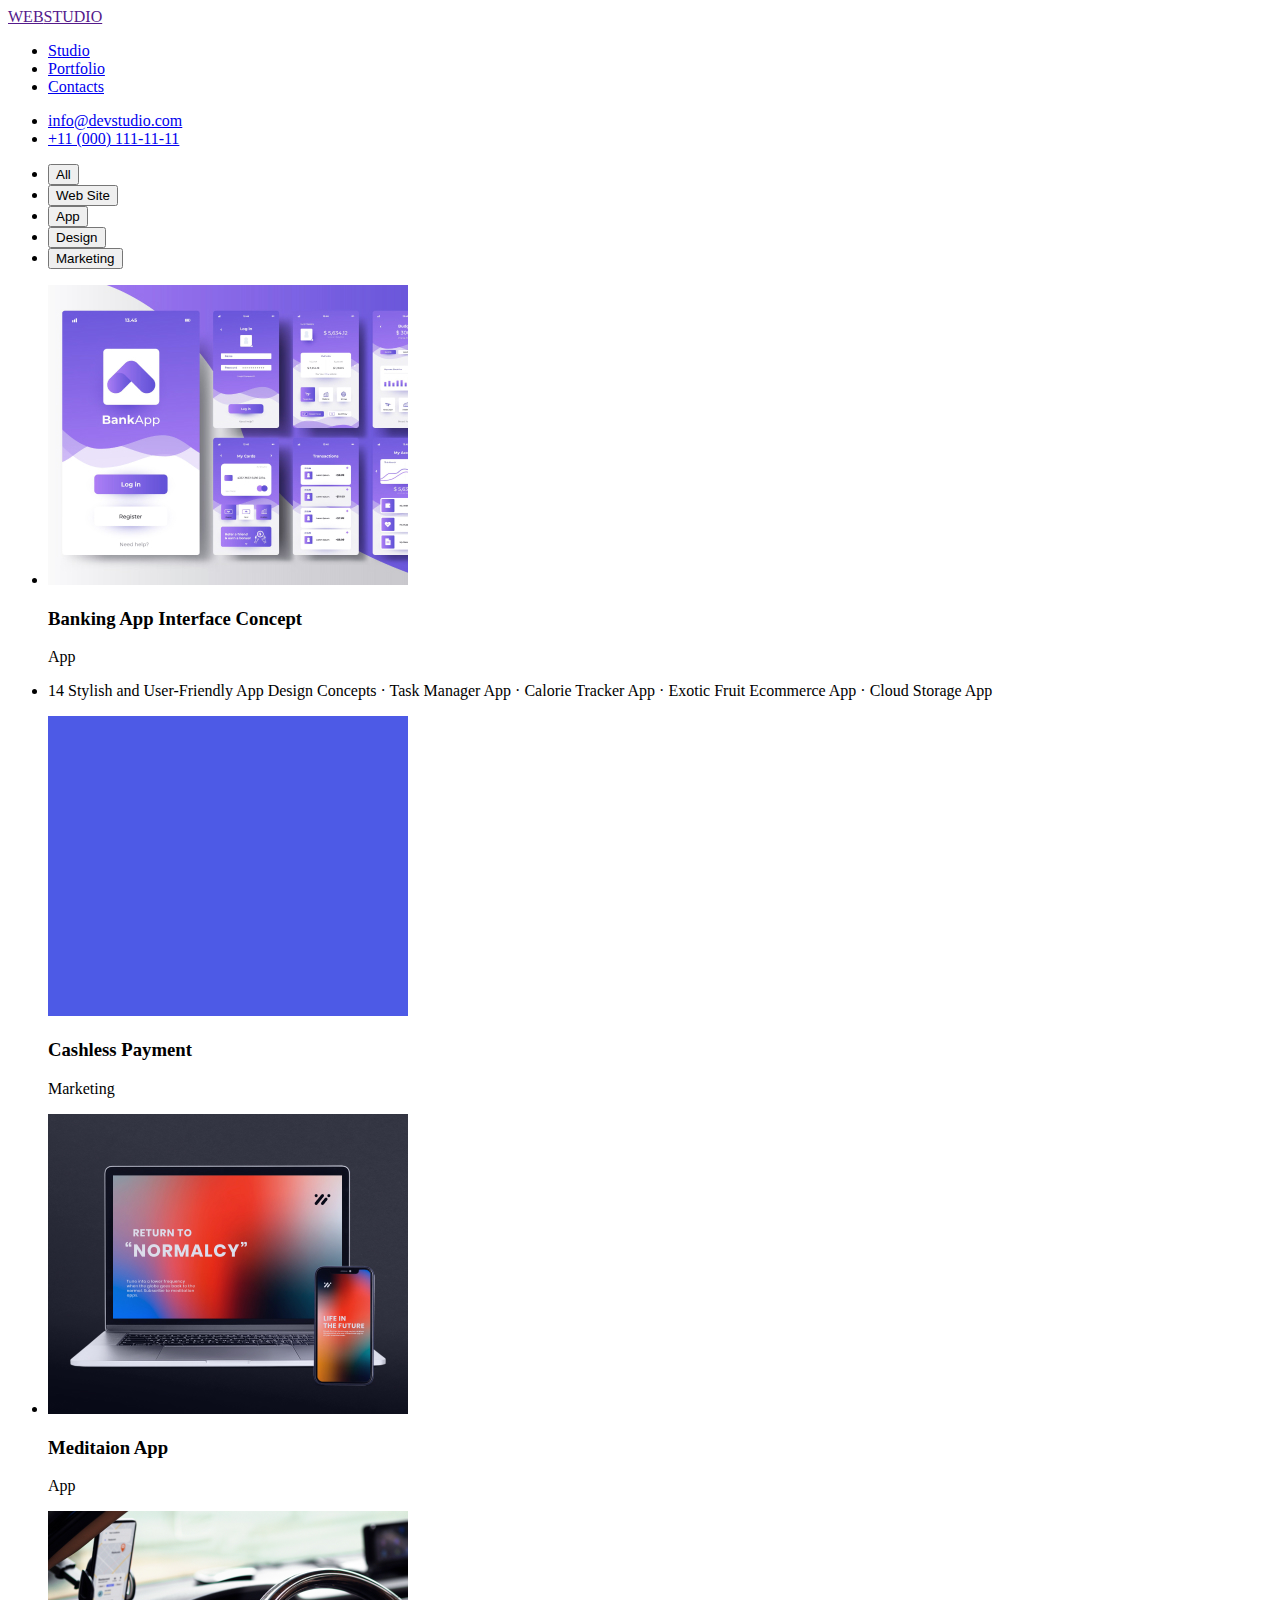
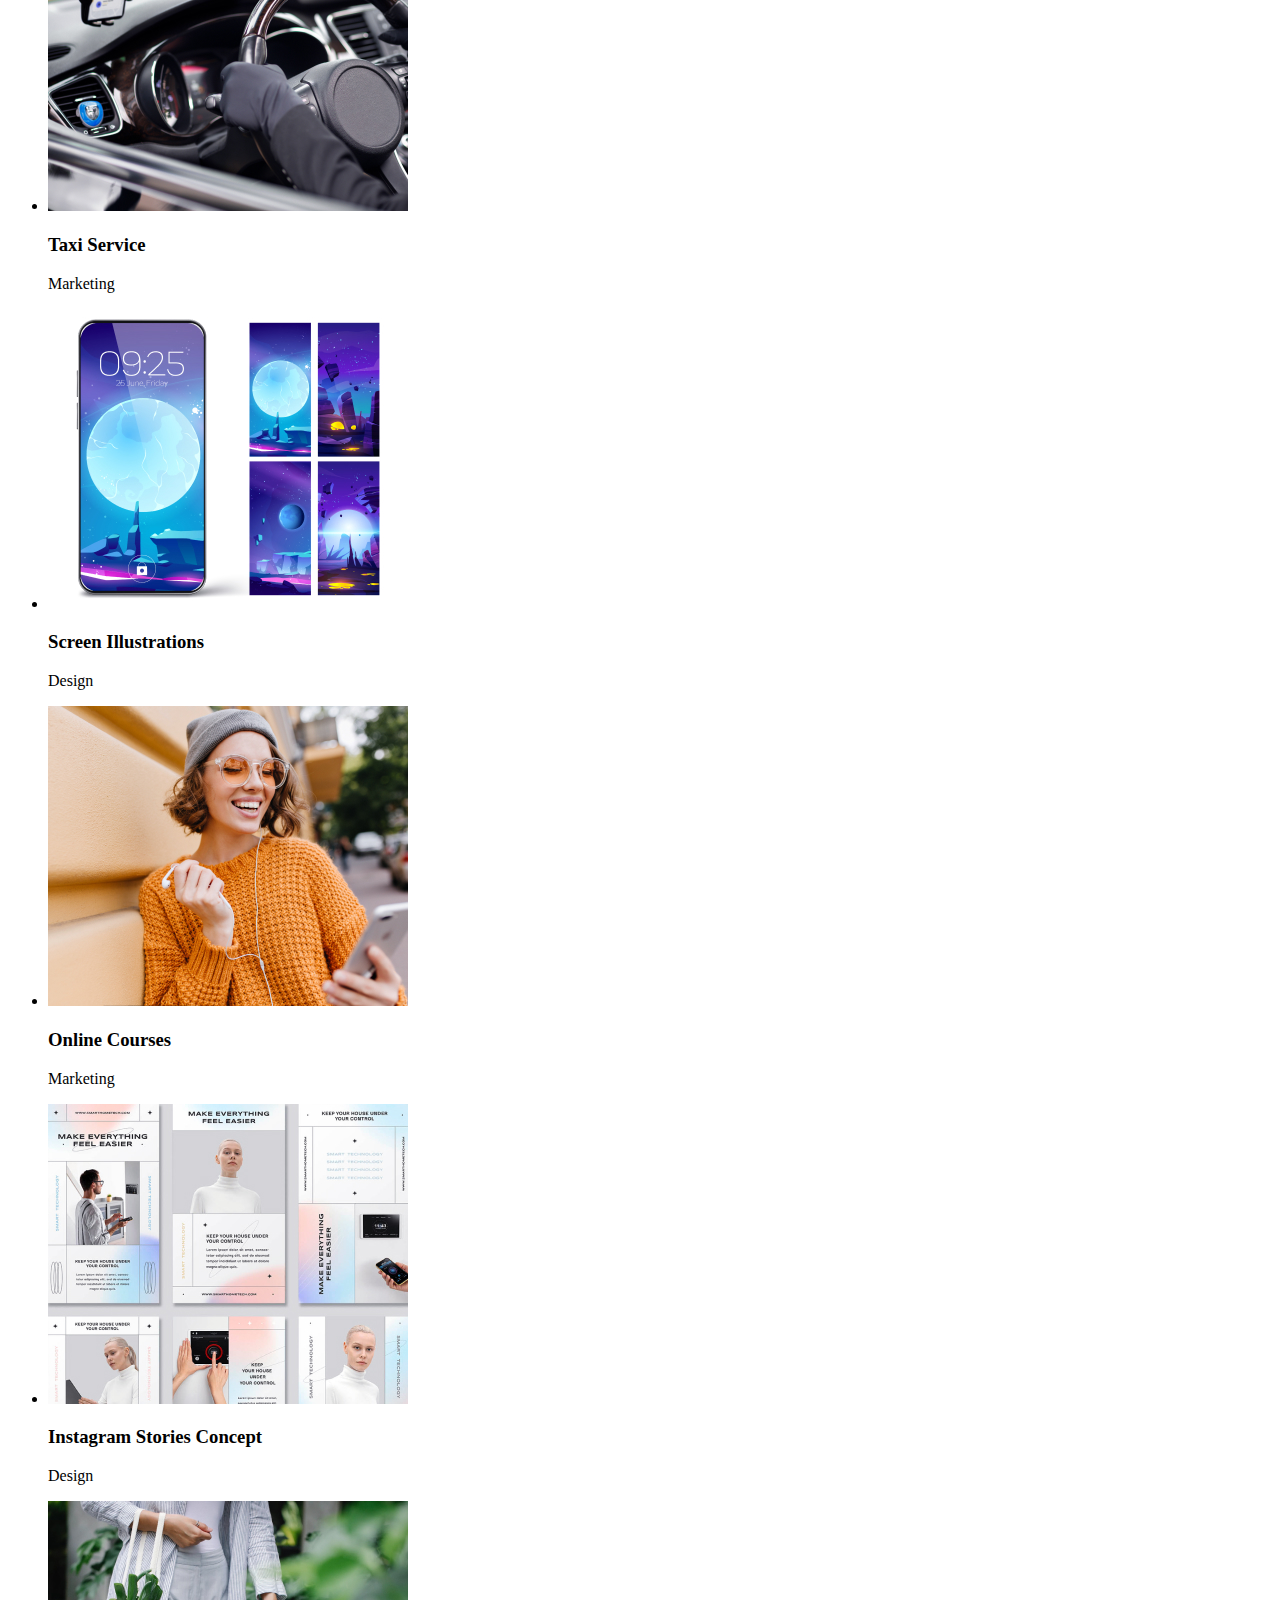
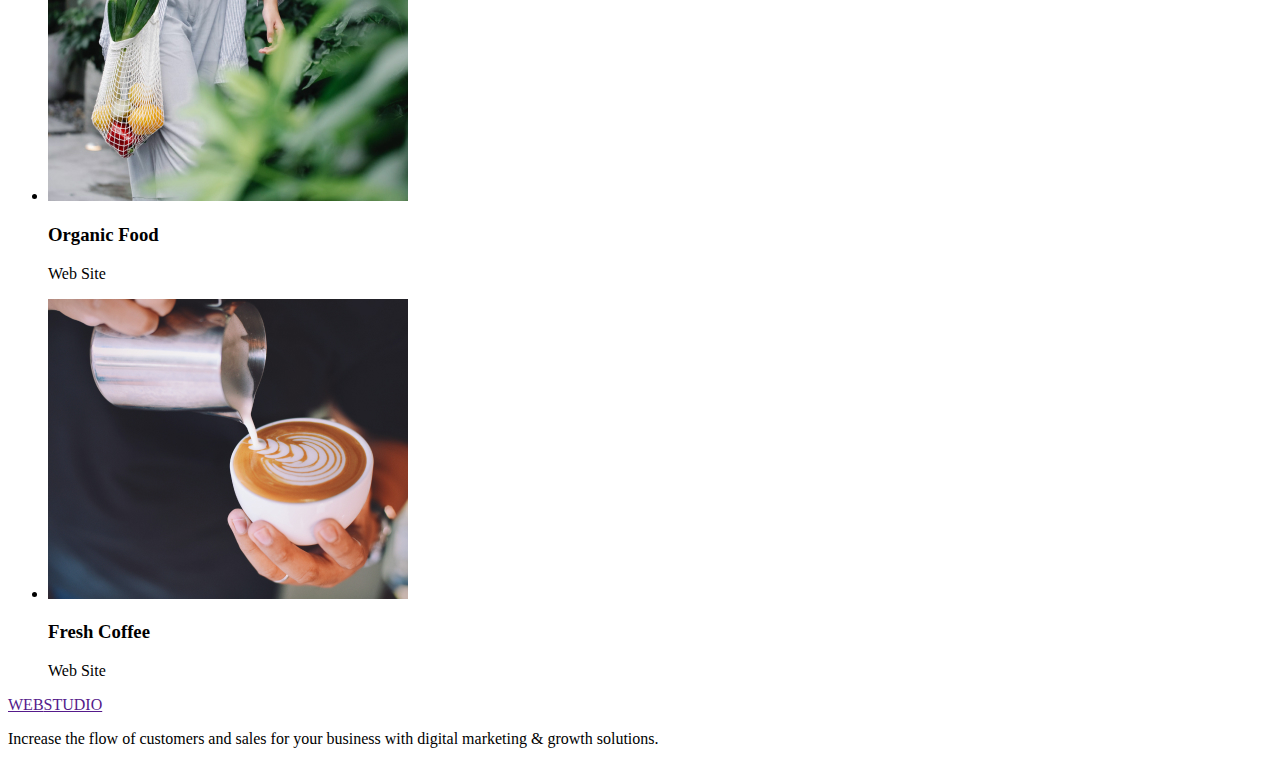
==== portfolio.html @ 37026c21 "update" ====
<!DOCTYPE html>
<html lang="en">
  <head>
    <meta charset="UTF-8" >
    <meta http-equiv="X-UA-Compatible" content="IE=edge" >
    <meta name="viewport" content="width=device-width, initial-scale=1.0" >
    <title>Document</title>
  </head>
  <body>
    <!-- хедер такий як у індекс -->
    <header>
      <nav>
        <a href="">WEB<span>STUDIO</span></a>
        <ul>
          <li><a href="https://vitshev4uk.github.io/goit-markup-hw-01/">Studio</a></li>
          <li><a href="Portfolio">Portfolio</a></li>
          <li><a href="Contacts">Contacts</a></li>
        </ul>
      </nav>
      <ul>
        <li><a href="mailto:info@devstudio.com">info@devstudio.com</a></li>
        <li><a href="tel:+110001111111">+11 (000) 111-11-11</a></li>
      </ul>
    </header>

    <main>

      <!-- перелік чогось -->
      <ul>
        <li>
          <button type="button">All</button>
        </li>
        <li>
          <button type="button">Web Site</button>
        </li>
        <li>
          <button type="button">App</button>
        </li>
        <li>
          <button type="button">Design</button>
        </li>
        <li>
          <button type="button">Marketing</button>
        </li>
      </ul>

      <ul>
        <li>
          <img src="./images/img11.jpg" alt="Bank App screens" >
          <h3>Banking App Interface Concept</h3>
          <p>App</p>
        </li>
        <li>
            <p>
                14 Stylish and User-Friendly App Design Concepts · Task Manager App ·
                Calorie Tracker App · Exotic Fruit Ecommerce App · Cloud Storage App
              </p>
          <img src="./images/img22.jpg" alt="blue ground" >
          <h3>Cashless Payment</h3>
          <p>Marketing</p>
        </li>
        <li>
          <img src="./images/img33.jpg" alt="App for PC and Handy" >
          <h3>Meditaion App</h3>
          <p>App</p>
        </li>
        <li>
          <img src="./images/img44.jpg" alt="Car salon" width="360" >
          <h3>Taxi Service</h3>
          <p>Marketing</p>
        </li>
        <li>
          <img src="./images/img55.jpg" alt="Screenlocks" width="360" >
          <h3>Screen Illustrations</h3>
          <p>Design</p>
        </li>
        <li>
          <img src="./images/img66.jpg" alt="Girl listen music" width="360" >
          <h3>Online Courses</h3>
          <p>Marketing</p>
        </li>
        <li>
          <img
            src="./images/img77.jpg"
            alt="Design screens in App"
            width="360"
          >
          <h3>Instagram Stories Concept</h3>
          <p>Design</p>
        </li>
        <li>
          <img src="./images/img88.jpg" alt="Vegetables in a bag" width="360" >
          <h3>Organic Food</h3>
          <p>Web Site</p>
        </li>
        <li>
          <img src="./images/img99.jpg" alt="Making coffee" width="360" >
          <h3>Fresh Coffee</h3>
          <p>Web Site</p>
        </li>
      </ul>
    </main>
    <!-- футер такий як у індекс -->
    <footer>
      <a href="">WEB<span>STUDIO</span></a>
      <p>
        Increase the flow of customers and sales for your business with digital
        marketing & growth solutions.
      </p>
    </footer>
  </body>
</html>
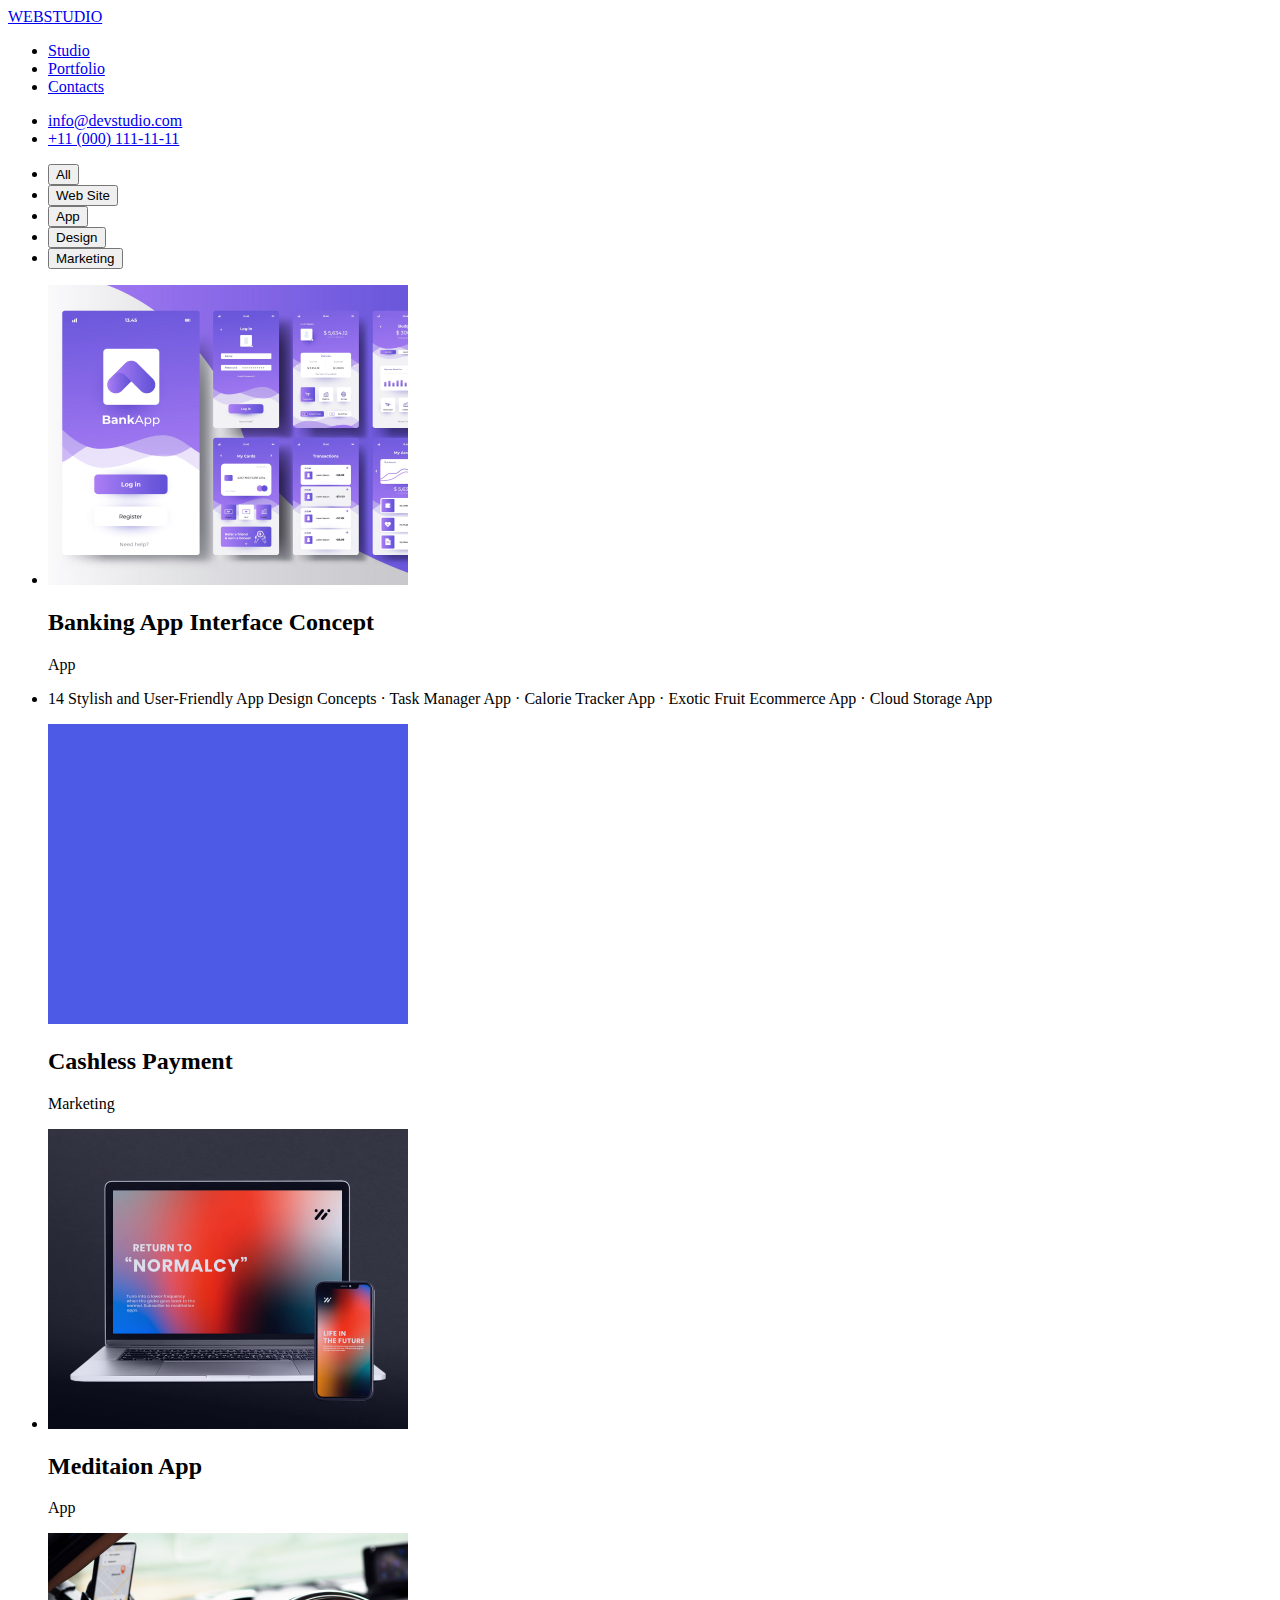
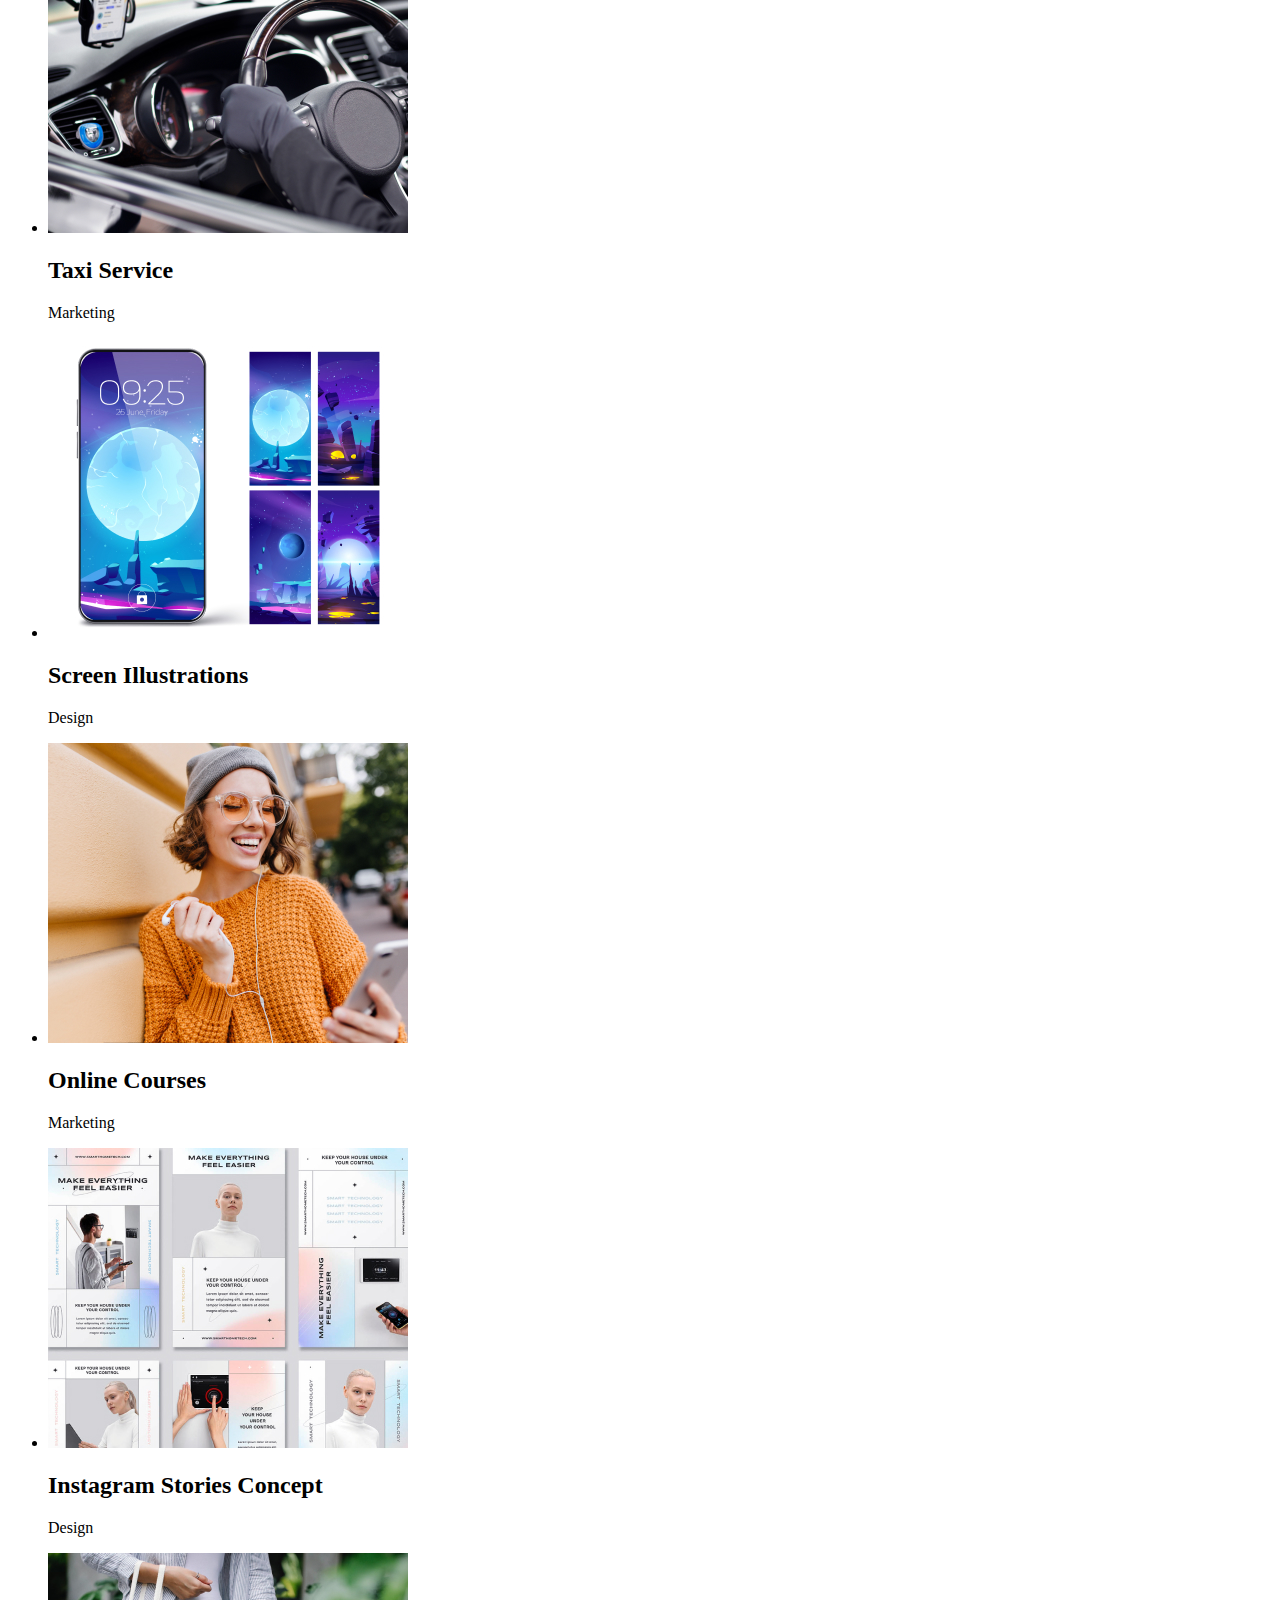
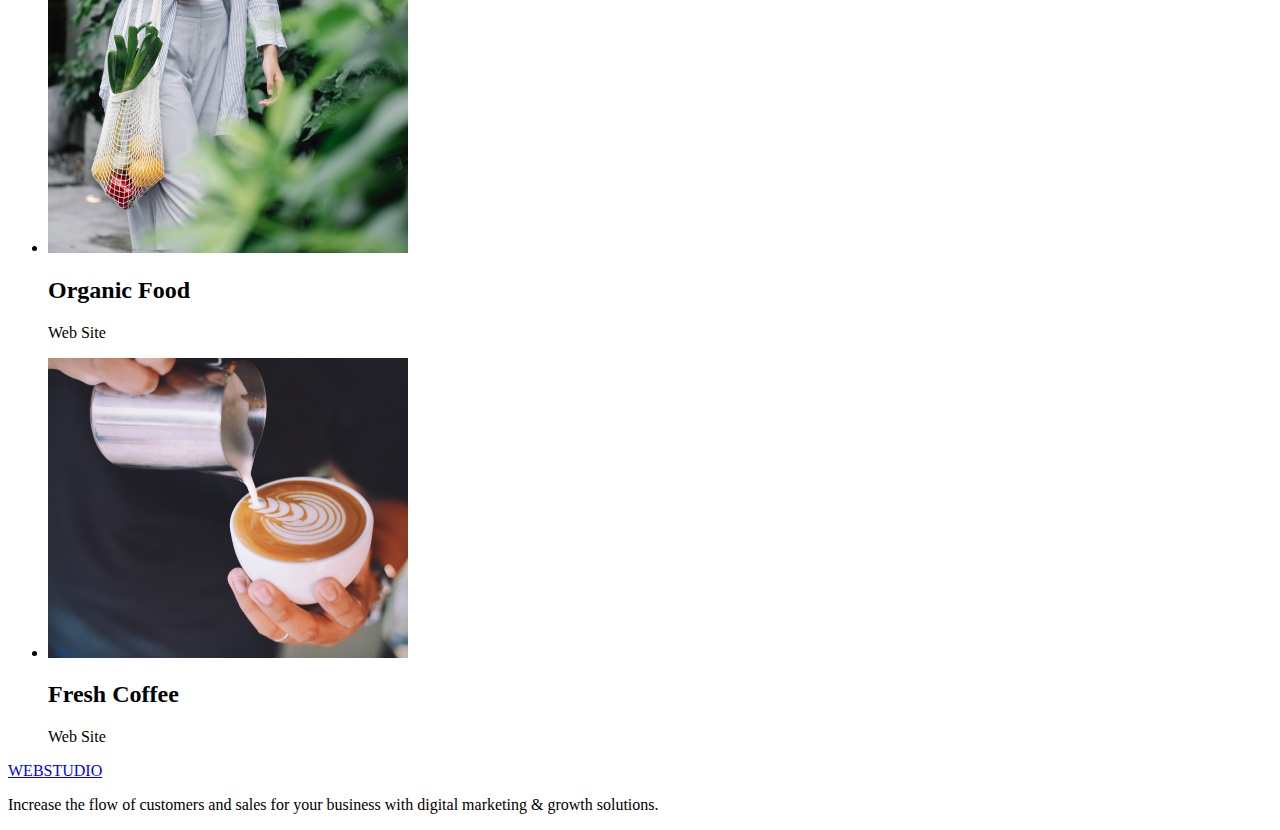
==== commit 0f53c139: "summary" ====
--- a/portfolio.html
+++ b/portfolio.html
@@ -4,16 +4,16 @@
     <meta charset="UTF-8" >
     <meta http-equiv="X-UA-Compatible" content="IE=edge" >
     <meta name="viewport" content="width=device-width, initial-scale=1.0" >
-    <title>Document</title>
+    <title>Portfolio</title>
   </head>
   <body>
     <!-- хедер такий як у індекс -->
     <header>
       <nav>
-        <a href="">WEB<span>STUDIO</span></a>
+        <a href="./index.html">WEB<span>STUDIO</span></a>
         <ul>
-          <li><a href="https://vitshev4uk.github.io/goit-markup-hw-01/">Studio</a></li>
-          <li><a href="Portfolio">Portfolio</a></li>
+          <li><a href="./index.html">Studio</a></li>
+          <li><a href="./portfolio.html">Portfolio</a></li>
           <li><a href="Contacts">Contacts</a></li>
         </ul>
       </nav>
@@ -24,7 +24,7 @@
     </header>
 
     <main>
-
+      
       <!-- перелік чогось -->
       <ul>
         <li>
@@ -47,7 +47,7 @@
       <ul>
         <li>
           <img src="./images/img11.jpg" alt="Bank App screens" >
-          <h3>Banking App Interface Concept</h3>
+          <h2>Banking App Interface Concept</h2>
           <p>App</p>
         </li>
         <li>
@@ -56,27 +56,27 @@
                 Calorie Tracker App · Exotic Fruit Ecommerce App · Cloud Storage App
               </p>
           <img src="./images/img22.jpg" alt="blue ground" >
-          <h3>Cashless Payment</h3>
+          <h2>Cashless Payment</h2>
           <p>Marketing</p>
         </li>
         <li>
           <img src="./images/img33.jpg" alt="App for PC and Handy" >
-          <h3>Meditaion App</h3>
+          <h2>Meditaion App</h2>
           <p>App</p>
         </li>
         <li>
           <img src="./images/img44.jpg" alt="Car salon" width="360" >
-          <h3>Taxi Service</h3>
+          <h2>Taxi Service</h2>
           <p>Marketing</p>
         </li>
         <li>
           <img src="./images/img55.jpg" alt="Screenlocks" width="360" >
-          <h3>Screen Illustrations</h3>
+          <h2>Screen Illustrations</h2>
           <p>Design</p>
         </li>
         <li>
           <img src="./images/img66.jpg" alt="Girl listen music" width="360" >
-          <h3>Online Courses</h3>
+          <h2>Online Courses</h2>
           <p>Marketing</p>
         </li>
         <li>
@@ -85,24 +85,24 @@
             alt="Design screens in App"
             width="360"
           >
-          <h3>Instagram Stories Concept</h3>
+          <h2>Instagram Stories Concept</h2>
           <p>Design</p>
         </li>
         <li>
           <img src="./images/img88.jpg" alt="Vegetables in a bag" width="360" >
-          <h3>Organic Food</h3>
+          <h2>Organic Food</h2>
           <p>Web Site</p>
         </li>
         <li>
           <img src="./images/img99.jpg" alt="Making coffee" width="360" >
-          <h3>Fresh Coffee</h3>
+          <h2>Fresh Coffee</h2>
           <p>Web Site</p>
         </li>
       </ul>
     </main>
     <!-- футер такий як у індекс -->
     <footer>
-      <a href="">WEB<span>STUDIO</span></a>
+      <a href="./index.html">WEB<span>STUDIO</span></a>
       <p>
         Increase the flow of customers and sales for your business with digital
         marketing & growth solutions.
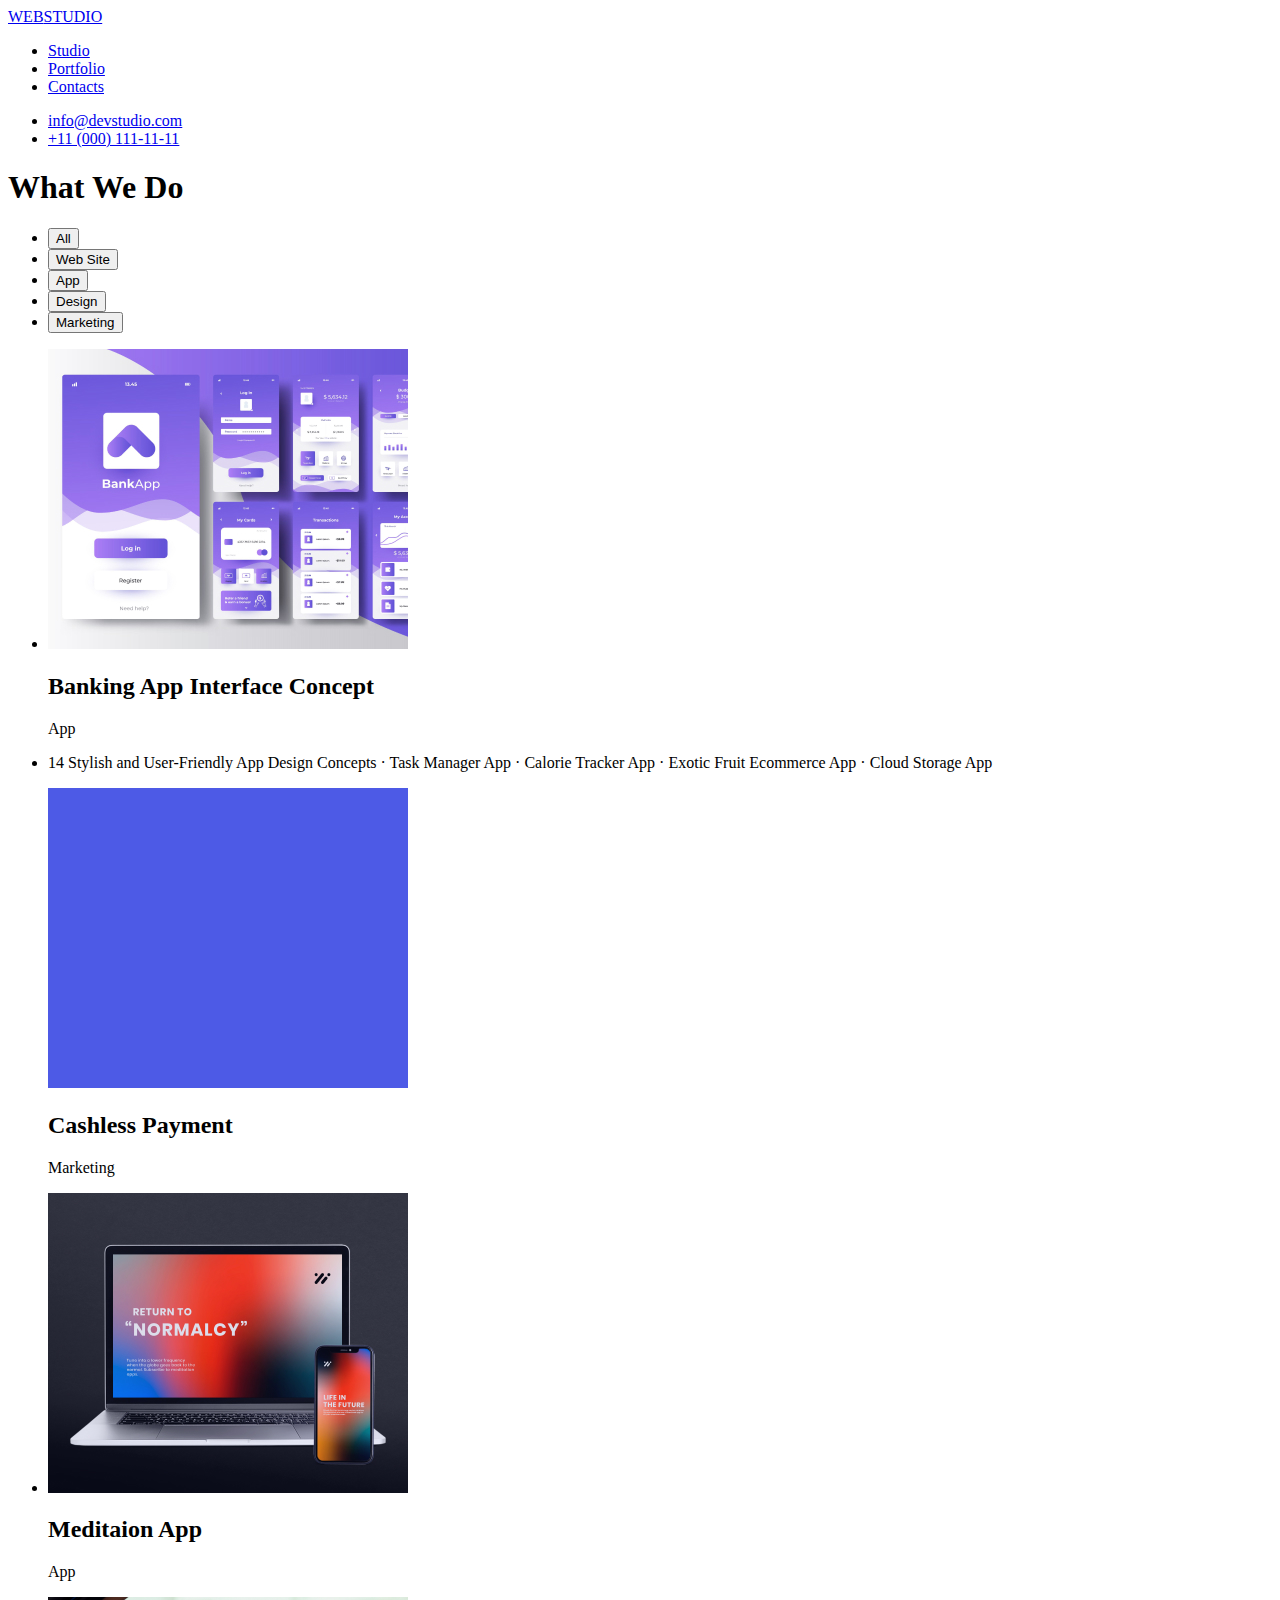
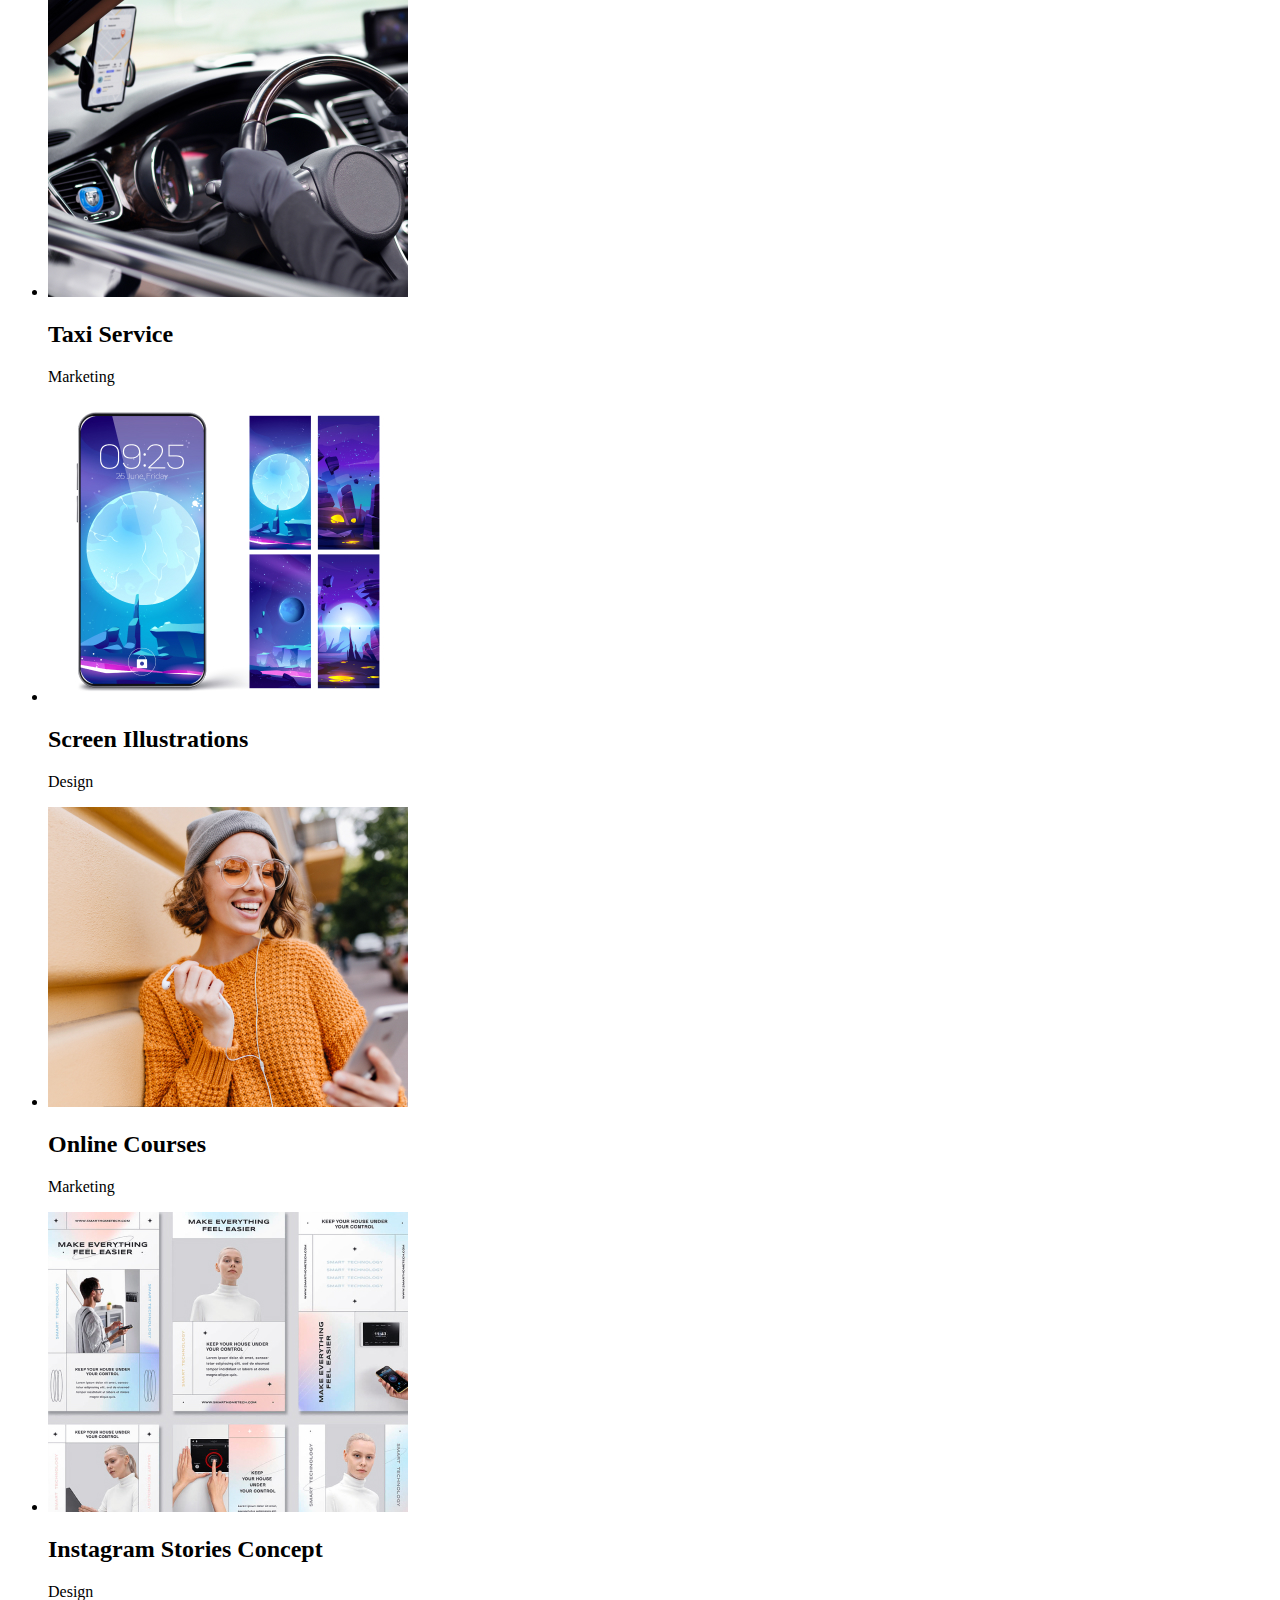
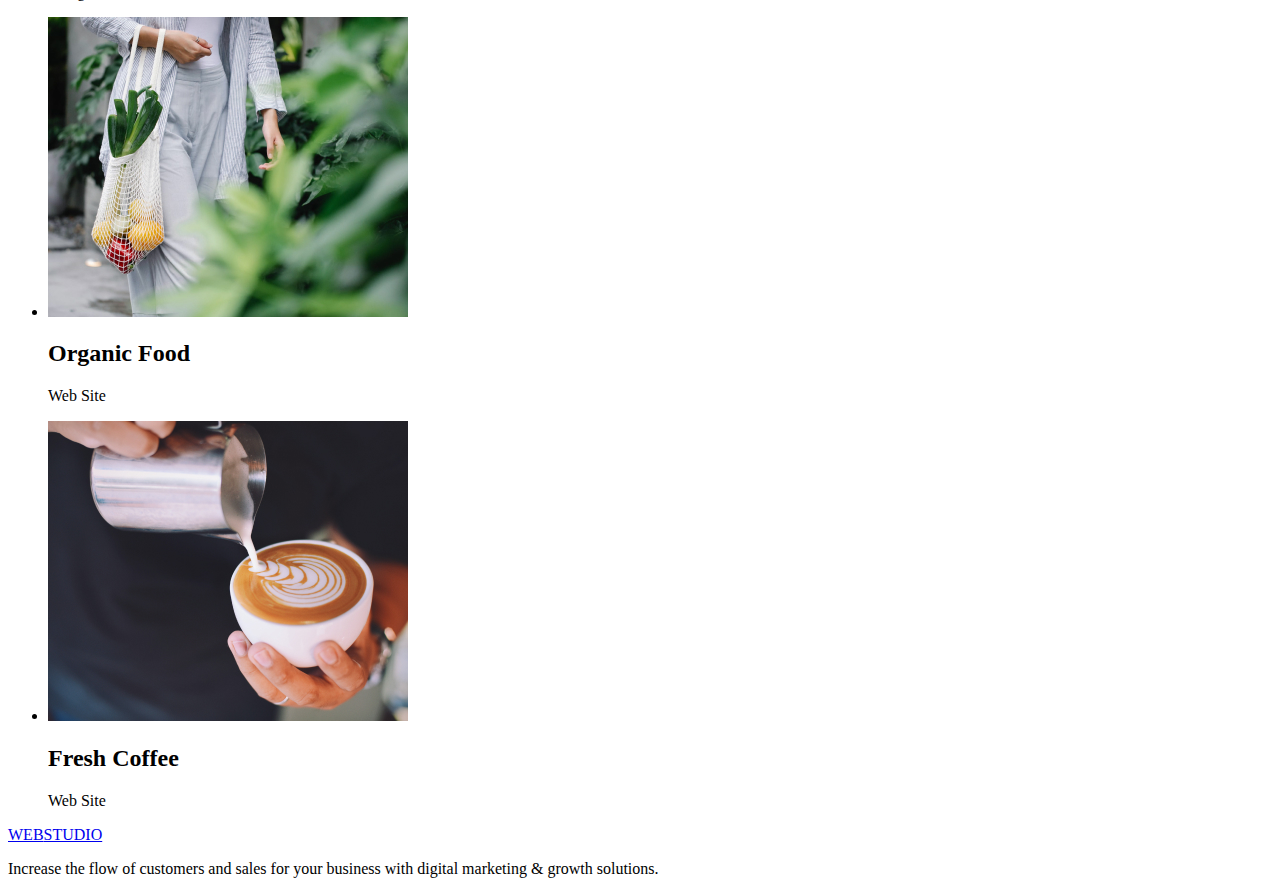
==== commit 7cfa886e: "summary" ====
--- a/portfolio.html
+++ b/portfolio.html
@@ -5,6 +5,8 @@
     <meta http-equiv="X-UA-Compatible" content="IE=edge" >
     <meta name="viewport" content="width=device-width, initial-scale=1.0" >
     <title>Portfolio</title>
+    <link href="https://fonts.googleapis.com/css2?family=Raleway:wght@700&family=Roboto:wght@400;500;700;900&display=swap" rel="stylesheet">
+    <link rel="stylesheet" href="css/styles.css">
   </head>
   <body>
     <!-- хедер такий як у індекс -->
@@ -24,8 +26,10 @@
     </header>
 
     <main>
-      
-      <!-- перелік чогось -->
+      <section>
+        <!-- зіголовок який потім приховається -->
+        <h1>What We Do</h1>
+              <!--фільтр робіт-->
       <ul>
         <li>
           <button type="button">All</button>
@@ -99,6 +103,10 @@
           <p>Web Site</p>
         </li>
       </ul>
+
+      </section>
+      
+
     </main>
     <!-- футер такий як у індекс -->
     <footer>
--- a/css/styles.css
+++ b/css/styles.css
@@ -0,0 +1,3 @@
+.body {
+    font-family: Roboto color="#434455";
+}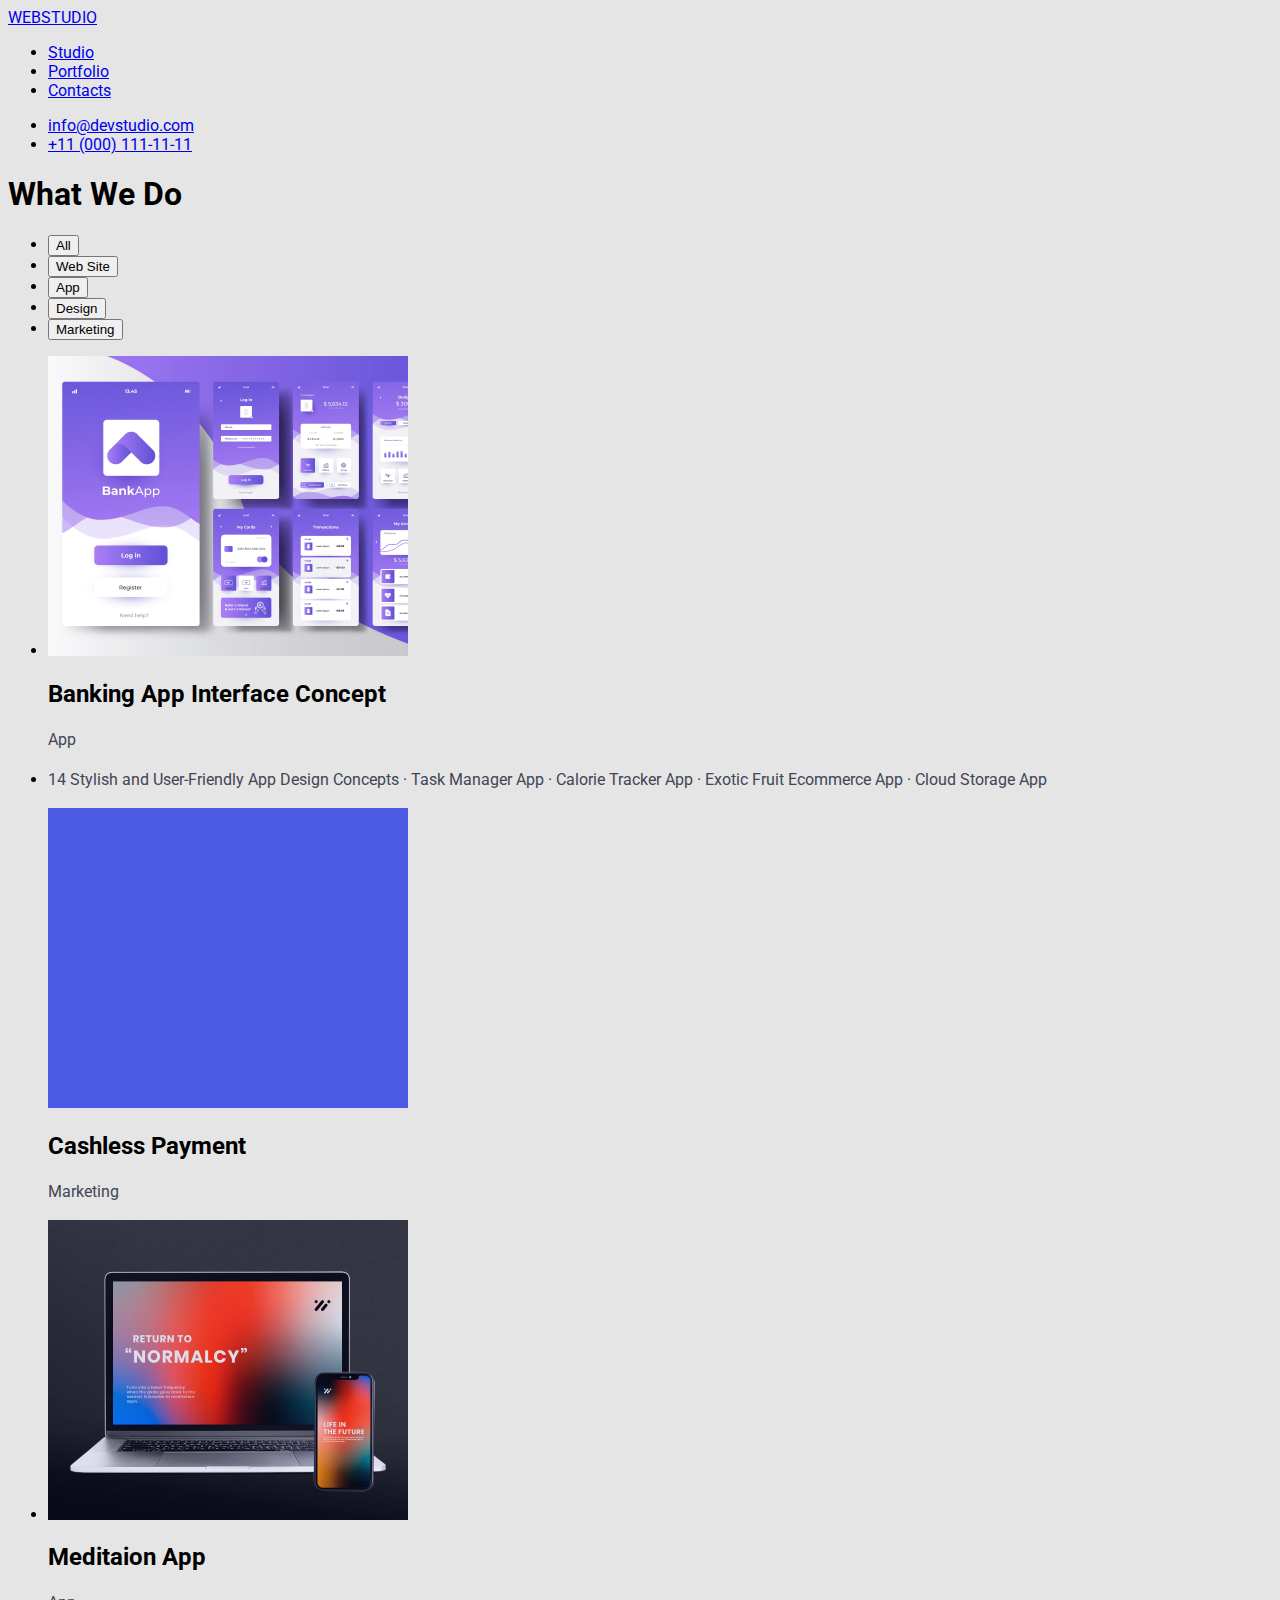
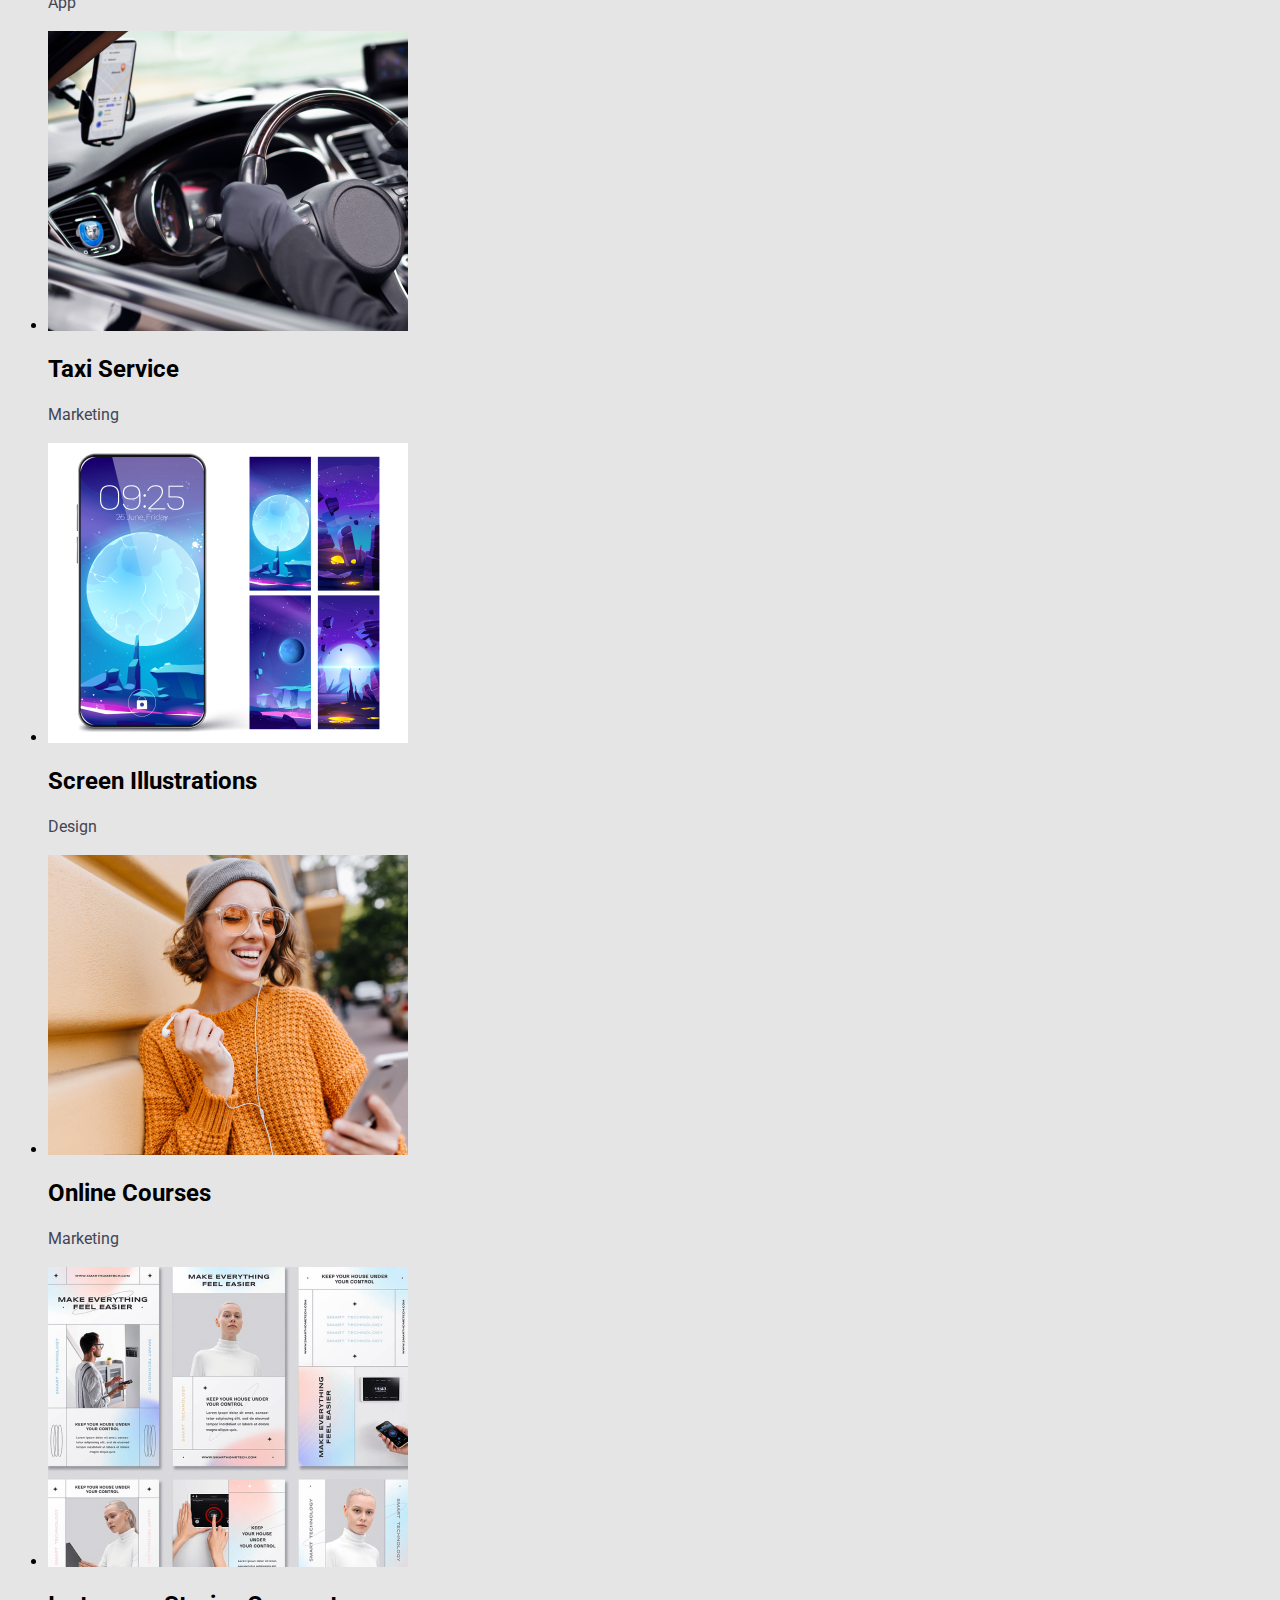
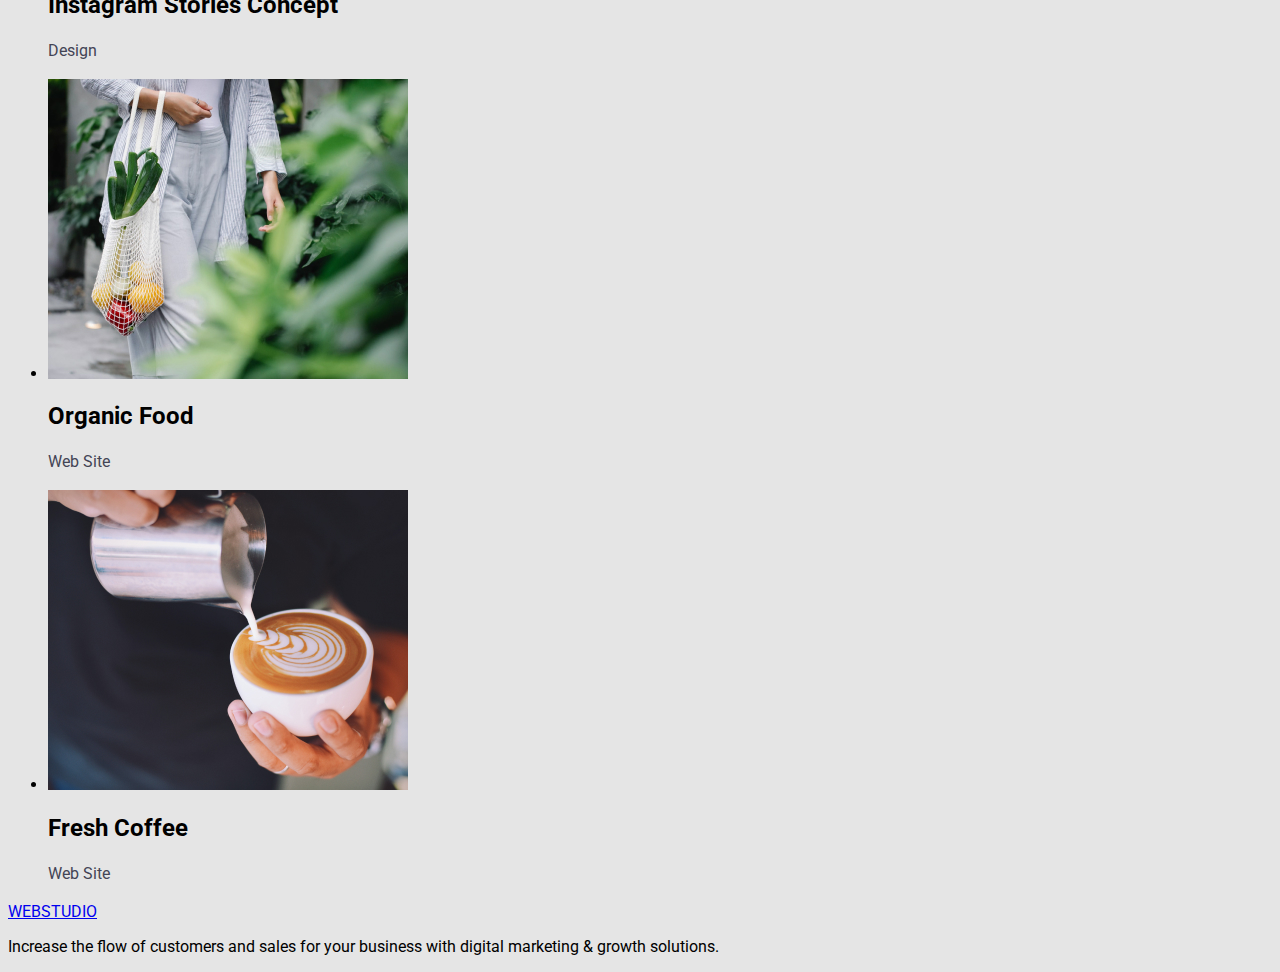
==== commit 8666679b: "summary" ====
--- a/portfolio.html
+++ b/portfolio.html
@@ -8,29 +8,29 @@
     <link href="https://fonts.googleapis.com/css2?family=Raleway:wght@700&family=Roboto:wght@400;500;700;900&display=swap" rel="stylesheet">
     <link rel="stylesheet" href="css/styles.css">
   </head>
-  <body>
+  <body class="body">
     <!-- хедер такий як у індекс -->
-    <header>
+    <header class="header">
       <nav>
         <a href="./index.html">WEB<span>STUDIO</span></a>
-        <ul>
+        <ul class="list-nav">
           <li><a href="./index.html">Studio</a></li>
           <li><a href="./portfolio.html">Portfolio</a></li>
           <li><a href="Contacts">Contacts</a></li>
         </ul>
       </nav>
-      <ul>
+      <ul class="list-contacts">
         <li><a href="mailto:info@devstudio.com">info@devstudio.com</a></li>
         <li><a href="tel:+110001111111">+11 (000) 111-11-11</a></li>
       </ul>
     </header>
 
-    <main>
-      <section>
+    <main class="main">
+      <section class="portfolio">
         <!-- зіголовок який потім приховається -->
-        <h1>What We Do</h1>
+        <h1 class="hided">What We Do</h1>
               <!--фільтр робіт-->
-      <ul>
+      <ul class="filter-button">
         <li>
           <button type="button">All</button>
         </li>
@@ -48,40 +48,40 @@
         </li>
       </ul>
 
-      <ul>
+      <ul class="list-works">
         <li>
           <img src="./images/img11.jpg" alt="Bank App screens" >
           <h2>Banking App Interface Concept</h2>
-          <p>App</p>
+          <p class="text">App</p>
         </li>
         <li>
-            <p>
+            <p class="text">
                 14 Stylish and User-Friendly App Design Concepts · Task Manager App ·
                 Calorie Tracker App · Exotic Fruit Ecommerce App · Cloud Storage App
               </p>
-          <img src="./images/img22.jpg" alt="blue ground" >
+          <img src="./images/img22.jpg" alt="blue ground" width="360" >
           <h2>Cashless Payment</h2>
-          <p>Marketing</p>
+          <p class="text">Marketing</p>
         </li>
         <li>
-          <img src="./images/img33.jpg" alt="App for PC and Handy" >
+          <img src="./images/img33.jpg" alt="App for PC and Handy" width="360" >
           <h2>Meditaion App</h2>
-          <p>App</p>
+          <p class="text">App</p>
         </li>
         <li>
           <img src="./images/img44.jpg" alt="Car salon" width="360" >
           <h2>Taxi Service</h2>
-          <p>Marketing</p>
+          <p class="text">Marketing</p>
         </li>
         <li>
           <img src="./images/img55.jpg" alt="Screenlocks" width="360" >
           <h2>Screen Illustrations</h2>
-          <p>Design</p>
+          <p class="text">Design</p>
         </li>
         <li>
           <img src="./images/img66.jpg" alt="Girl listen music" width="360" >
           <h2>Online Courses</h2>
-          <p>Marketing</p>
+          <p class="text">Marketing</p>
         </li>
         <li>
           <img
@@ -90,17 +90,17 @@
             width="360"
           >
           <h2>Instagram Stories Concept</h2>
-          <p>Design</p>
+          <p class="text">Design</p>
         </li>
         <li>
           <img src="./images/img88.jpg" alt="Vegetables in a bag" width="360" >
           <h2>Organic Food</h2>
-          <p>Web Site</p>
+          <p class="text">Web Site</p>
         </li>
         <li>
           <img src="./images/img99.jpg" alt="Making coffee" width="360" >
           <h2>Fresh Coffee</h2>
-          <p>Web Site</p>
+          <p class="text">Web Site</p>
         </li>
       </ul>
 
@@ -109,9 +109,9 @@
 
     </main>
     <!-- футер такий як у індекс -->
-    <footer>
-      <a href="./index.html">WEB<span>STUDIO</span></a>
-      <p>
+    <footer class="footer">
+      <a class="logo" href="./index.html">WEB<span>STUDIO</span></a>
+      <p class="footer-text">
         Increase the flow of customers and sales for your business with digital
         marketing & growth solutions.
       </p>
--- a/css/styles.css
+++ b/css/styles.css
@@ -1,3 +1,58 @@
+:root {
+--primary-brand : #4D5AE5;
+--text-col : #434455;
+--dark : #2E2F42;
+
+
+}
+
 .body {
-    font-family: Roboto color="#434455";
-}+    font-family: 'Roboto';
+    background-color: #E5E5E5;
+
+}
+.logo {
+
+}
+
+.hero {
+  background-color: var(--dark);  
+}
+
+.title {
+    color: #FFFFFF;
+font-style: normal;
+font-weight: 600;
+font-size: 56px;
+line-height: 1.1;
+text-align: center;
+}
+.button:hover {
+    
+}
+.secondary-title {
+    color: var(--dark);
+    font-style: normal;
+    font-weight: 600;
+    font-size: 36px;
+    line-height: 1.1;
+    text-align: center;
+    letter-spacing: 0.02em;
+    text-transform: capitalize;
+}
+.list-title {
+font-style: normal;
+font-weight: 600;
+font-size: 20px;
+line-height: 1.2;
+text-align: center;
+color: var(--dark);
+}
+
+.text {
+font-style: normal;
+font-weight: 400;
+font-size: 16px;
+line-height: 1.5;
+color: var(--text-col);
+}
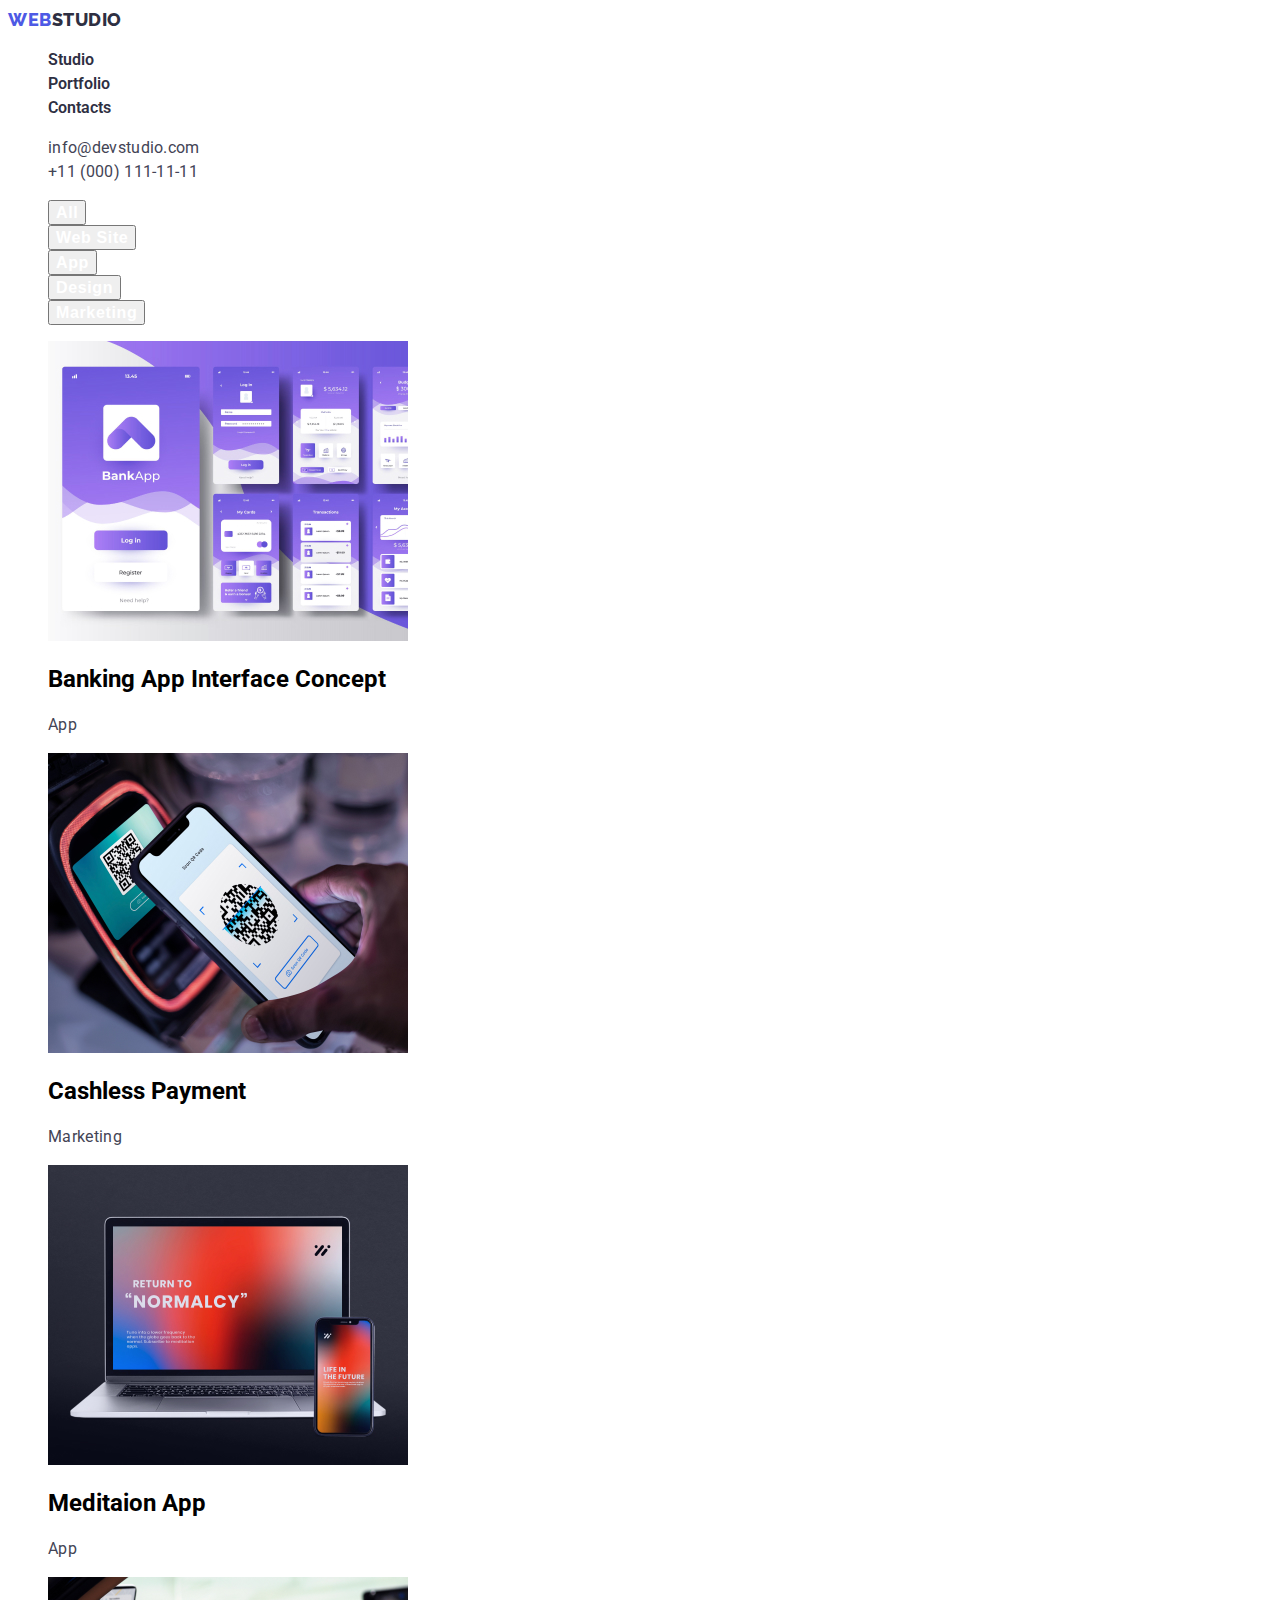
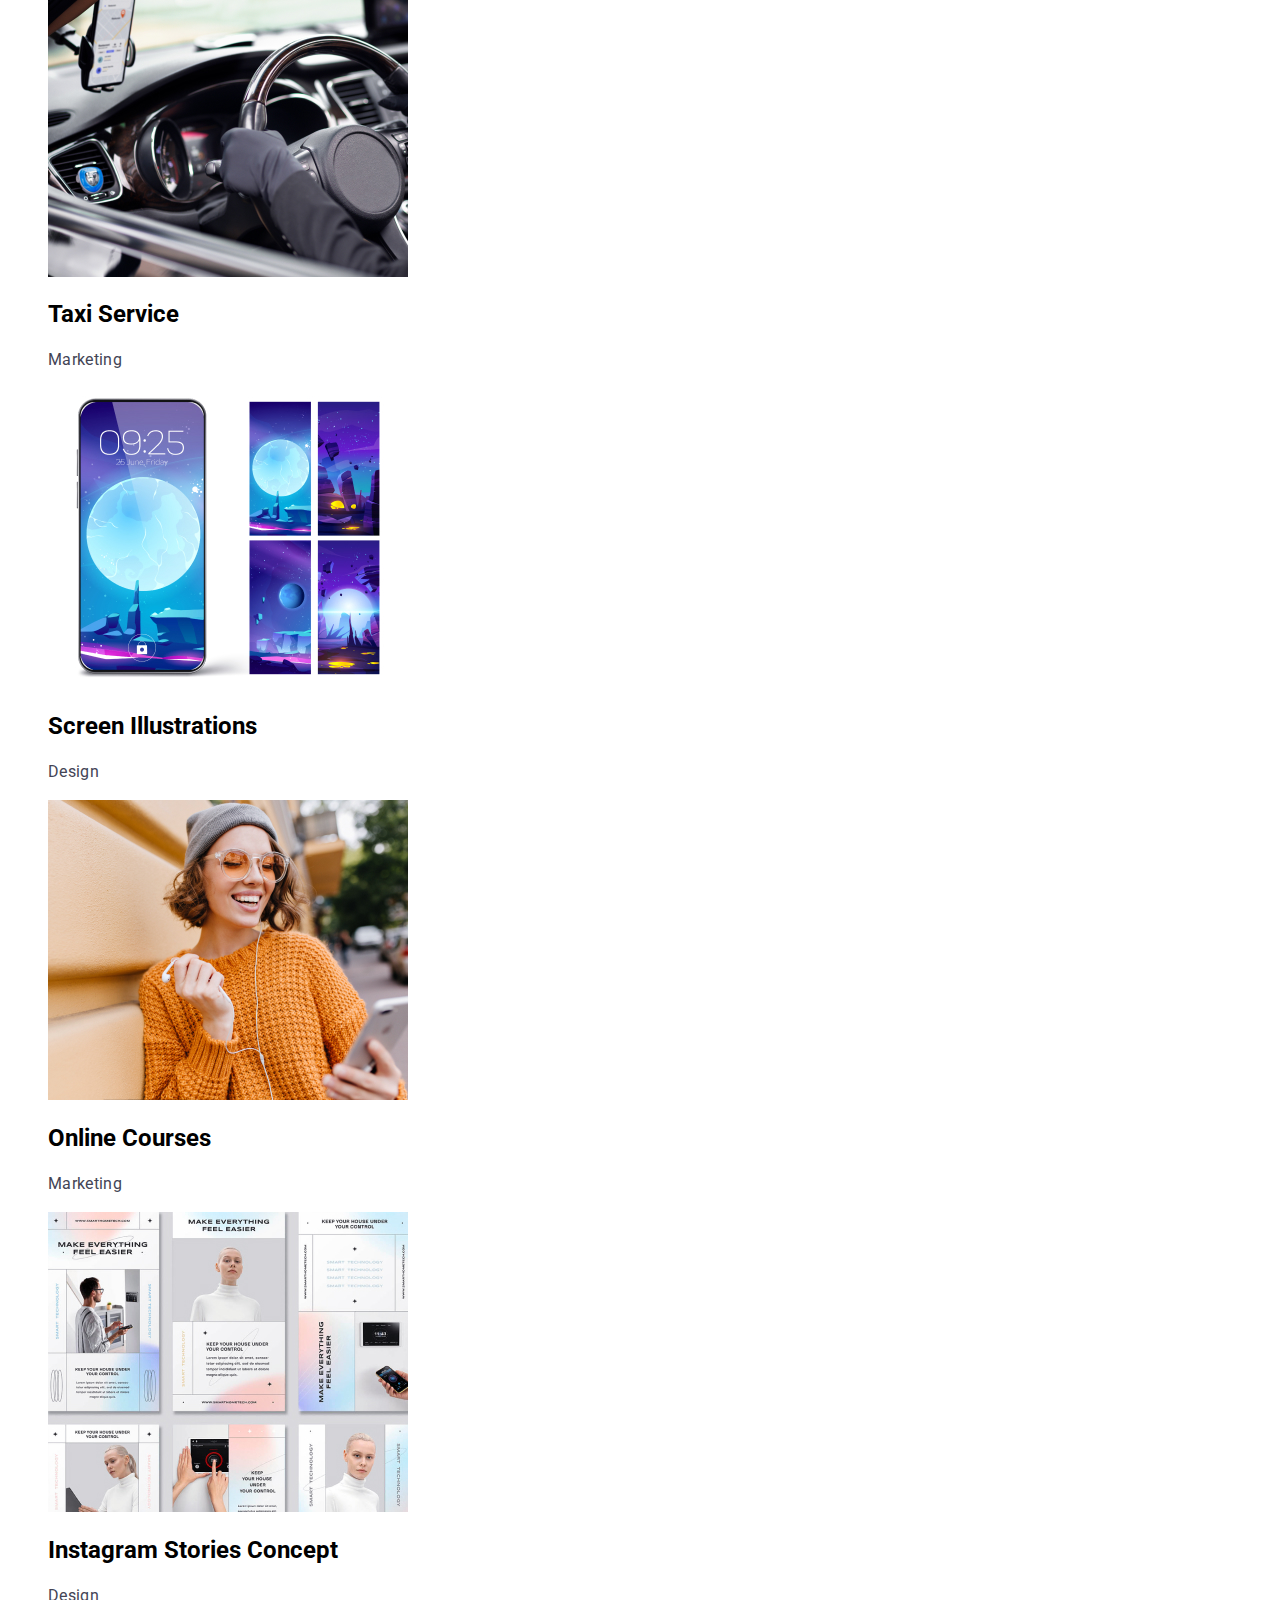
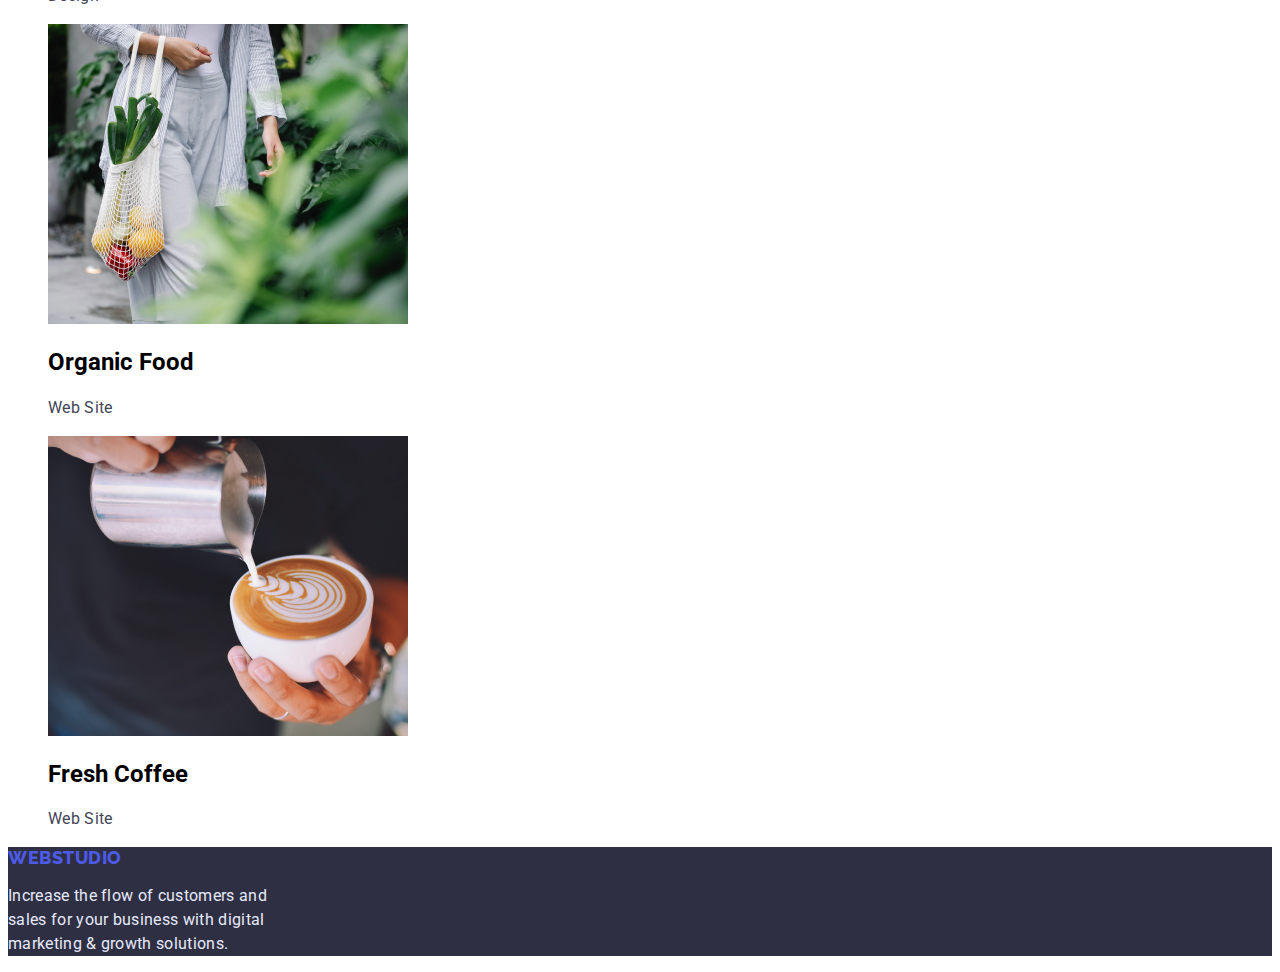
==== commit 4096624e: "summary" ====
--- a/portfolio.html
+++ b/portfolio.html
@@ -10,55 +10,57 @@
   </head>
   <body class="body">
     <!-- хедер такий як у індекс -->
-    <header class="header">
-      <nav>
-        <a href="./index.html">WEB<span>STUDIO</span></a>
-        <ul class="list-nav">
-          <li><a href="./index.html">Studio</a></li>
-          <li><a href="./portfolio.html">Portfolio</a></li>
-          <li><a href="Contacts">Contacts</a></li>
+    <header class="page-header">
+      <nav class="page-nav">
+        <a class="logo link" href="./index.html">WEB<span class="text-logo">STUDIO</span></a>
+        <ul class="menu list">
+          <li class="menu-item">
+            <a class="menu-link link" href="./index.html">Studio</a>
+          </li>
+          <li class="menu-item">
+            <a class="menu-link link" href="./portfolio.html">Portfolio</a>
+          </li>
+          <li class="menu-item">
+            <a class="menu-link link" href="./Contacts">Contacts</a>
+          </li>
         </ul>
       </nav>
-      <ul class="list-contacts">
-        <li><a href="mailto:info@devstudio.com">info@devstudio.com</a></li>
-        <li><a href="tel:+110001111111">+11 (000) 111-11-11</a></li>
+      <ul class="menu-contacts list">
+        <li><a class="contact-phone link" href="mailto:info@devstudio.com">info@devstudio.com</a></li>
+        <li><a class="contact-mail link" href="tel:+110001111111">+11 (000) 111-11-11</a></li>
       </ul>
     </header>
 
-    <main class="main">
+    <main class="content">
       <section class="portfolio">
         <!-- зіголовок який потім приховається -->
         <h1 class="hided">What We Do</h1>
               <!--фільтр робіт-->
-      <ul class="filter-button">
+      <ul class="filter-btn list">
         <li>
-          <button type="button">All</button>
+          <button class="btn" type="button">All</button>
         </li>
         <li>
-          <button type="button">Web Site</button>
+          <button class="btn" type="button">Web Site</button>
         </li>
         <li>
-          <button type="button">App</button>
+          <button class="btn" type="button">App</button>
         </li>
         <li>
-          <button type="button">Design</button>
+          <button class="btn" type="button">Design</button>
         </li>
         <li>
-          <button type="button">Marketing</button>
+          <button class="btn" type="button">Marketing</button>
         </li>
       </ul>
 
-      <ul class="list-works">
+      <ul class="list-works list">
         <li>
           <img src="./images/img11.jpg" alt="Bank App screens" >
           <h2>Banking App Interface Concept</h2>
           <p class="text">App</p>
         </li>
         <li>
-            <p class="text">
-                14 Stylish and User-Friendly App Design Concepts · Task Manager App ·
-                Calorie Tracker App · Exotic Fruit Ecommerce App · Cloud Storage App
-              </p>
           <img src="./images/img22.jpg" alt="blue ground" width="360" >
           <h2>Cashless Payment</h2>
           <p class="text">Marketing</p>
@@ -109,10 +111,10 @@
 
     </main>
     <!-- футер такий як у індекс -->
-    <footer class="footer">
-      <a class="logo" href="./index.html">WEB<span>STUDIO</span></a>
-      <p class="footer-text">
-        Increase the flow of customers and sales for your business with digital
+    <footer class="page-footer">
+      <a class="logo-footer link" href="./index.html">WEB<span class="text-logo-footer">STUDIO</span></a>
+      <p class="text-footer">
+        Increase the flow of customers and <br> sales for your business with digital <br>
         marketing & growth solutions.
       </p>
     </footer>
--- a/css/styles.css
+++ b/css/styles.css
@@ -2,57 +2,179 @@
 --primary-brand : #4D5AE5;
 --text-col : #434455;
 --dark : #2E2F42;
-
-
+--subtle-text : #8E8F99;
+--accent : #E7E9FC;
+--light : #F4F4FD;
+--success : #31D0AA;
+}
+body {
+    font-family: 'Roboto', sans-serif;
+    background-color: #ffffff;
 }
 
-.body {
-    font-family: 'Roboto';
-    background-color: #E5E5E5;
-
+.list {
+    list-style: none; 
+}
+.link {
+    text-decoration: none;
+}
+.page-header {
+    background-color: #fff;
 }
 .logo {
-
+color: #4D5AE5;
+font-family: 'Raleway';
+font-weight: 800;
+font-size: 18px;
+line-height: 1.33;
+display: flex;
+align-items: center;
+letter-spacing: 0.03em;
+text-transform: uppercase;
+}
+.text-logo {
+    color: #2E2F42;
+}
+.menu-link {
+font-weight: 600;
+font-size: 16px;
+line-height: 24px;
+letter-spacing: 1.5;
+color: var(--dark);
+}
+.contact-phone {
+font-weight: 400;
+font-size: 16px;
+line-height: 1.5;
+letter-spacing: 0.02em;
+color: var(--text-col);
+}
+.contact-phone:hover,
+.contact-phone:focus {
+    color: var(--primary-brand)
+}
+.contact-mail {
+font-weight: 400;
+font-size: 16px;
+line-height: 1.5;
+letter-spacing: 0.02em;
+color: var(--text-col);
+}
+.contact-mail:hover,
+.contact-mail:focus {
+    color: var(--primary-brand);
 }
 
 .hero {
-  background-color: var(--dark);  
+    background-color: var(--dark);  
+  }
+.hero-title {
+      color: #FFFFFF;;
+  font-weight: 600;
+  font-size: 56px;
+  line-height: 1.1;
+  text-align: center;
+  letter-spacing: 0.02em;
+  }
+
+.btn {
+font-weight: 600;
+font-size: 16px;
+line-height: 1.19;
+display: flex;
+align-items: center;
+letter-spacing: 0.04em;
+color: #FFFFFF;
+cursor: pointer;
 }
-
-.title {
-    color: #FFFFFF;
-font-style: normal;
-font-weight: 600;
-font-size: 56px;
-line-height: 1.1;
-text-align: center;
+.btn:hover,
+.btn:focus {
+    background-color: var(--primary-brand);
+    color: #ffffff;
 }
-.button:hover {
+.filter-btn {
     
 }
+.hided {
+    display: none;
+}
 .secondary-title {
-    color: var(--dark);
-    font-style: normal;
     font-weight: 600;
     font-size: 36px;
-    line-height: 1.1;
+    line-height: 1.33;
     text-align: center;
     letter-spacing: 0.02em;
     text-transform: capitalize;
-}
-.list-title {
-font-style: normal;
-font-weight: 600;
-font-size: 20px;
-line-height: 1.2;
-text-align: center;
-color: var(--dark);
+    color: #2E2F42;
 }
 
+.works-title {
+    font-weight: 600;
+    font-size: 20px;
+    line-height: 1.2;
+    letter-spacing: 0.02em;
+    color: #2E2F42; 
+}
+.team-title {
+    font-weight: 600;
+    font-size: 20px;
+    line-height: 1.2;
+    letter-spacing: 0.02em;
+    text-align: center;
+    color: #2E2F42;
+}
 .text {
-font-style: normal;
 font-weight: 400;
 font-size: 16px;
 line-height: 1.5;
-color: var(--text-col);
+letter-spacing: 0.02em;
+color: #434455;
 }
+.team-text {
+font-weight: 400;
+font-size: 16px;
+line-height: 1.5;
+text-align: center;
+letter-spacing: 0.02em;
+color: #434455;
+}
+.section-team {
+ background-color: var(--light);
+}
+.page-footer {
+    background-color: var(--dark);
+}
+.logo-footer {
+    font-family: 'Raleway';
+    font-weight: 800;
+    font-size: 18px;
+    line-height: 1.17;
+    display: flex;
+    align-items: center;
+    letter-spacing: 0.03em;
+    text-transform: uppercase;
+    color: #4D5AE5;
+}
+.text-logo-footer {
+    font-family: 'Raleway';
+    font-weight: 800;
+    font-size: 18px;
+    line-height: 1.17;
+    display: flex;
+    align-items: center;
+    letter-spacing: 0.03em;
+    text-transform: uppercase;
+    color: #4D5AE5;
+}
+.text-footer {
+    font-weight: 400;
+    font-size: 16px;
+    line-height: 1.5;
+    letter-spacing: 0.02em;
+    color: #E7E9FC;
+}
+
+
+
+
+
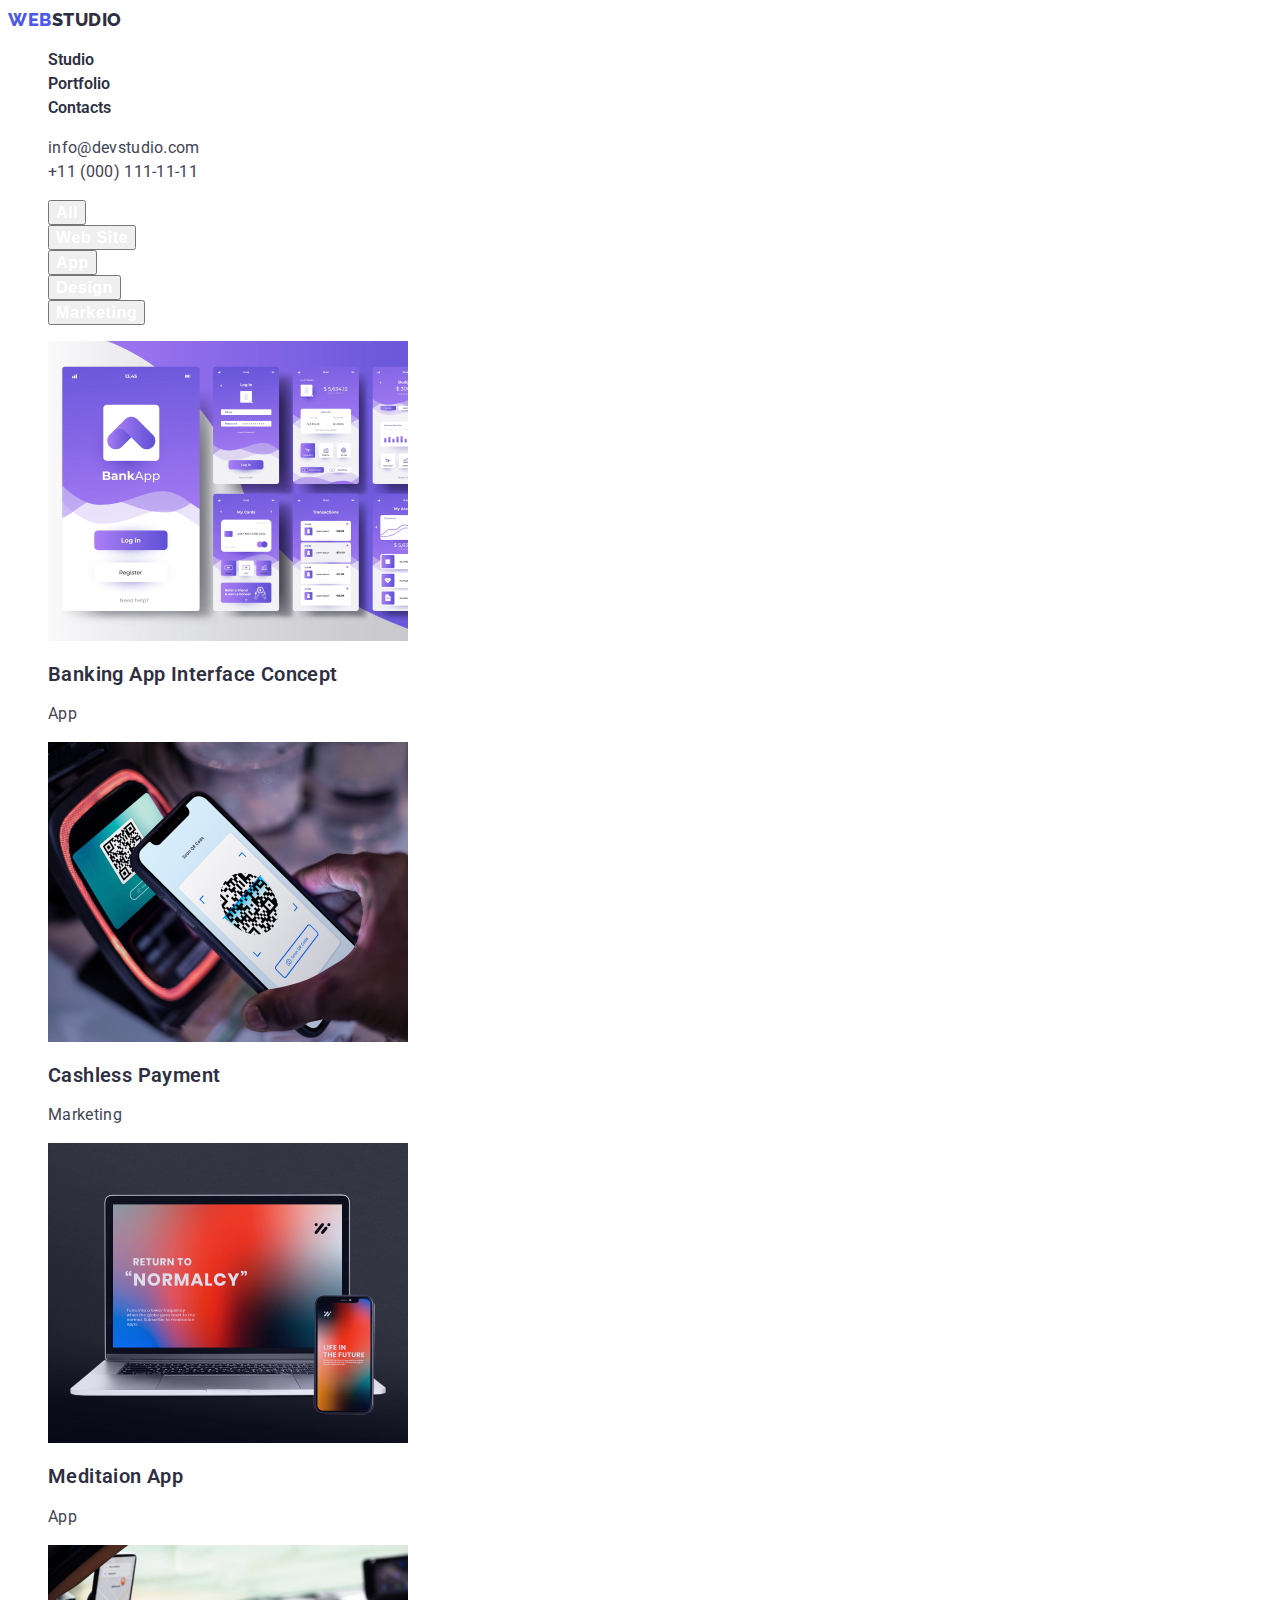
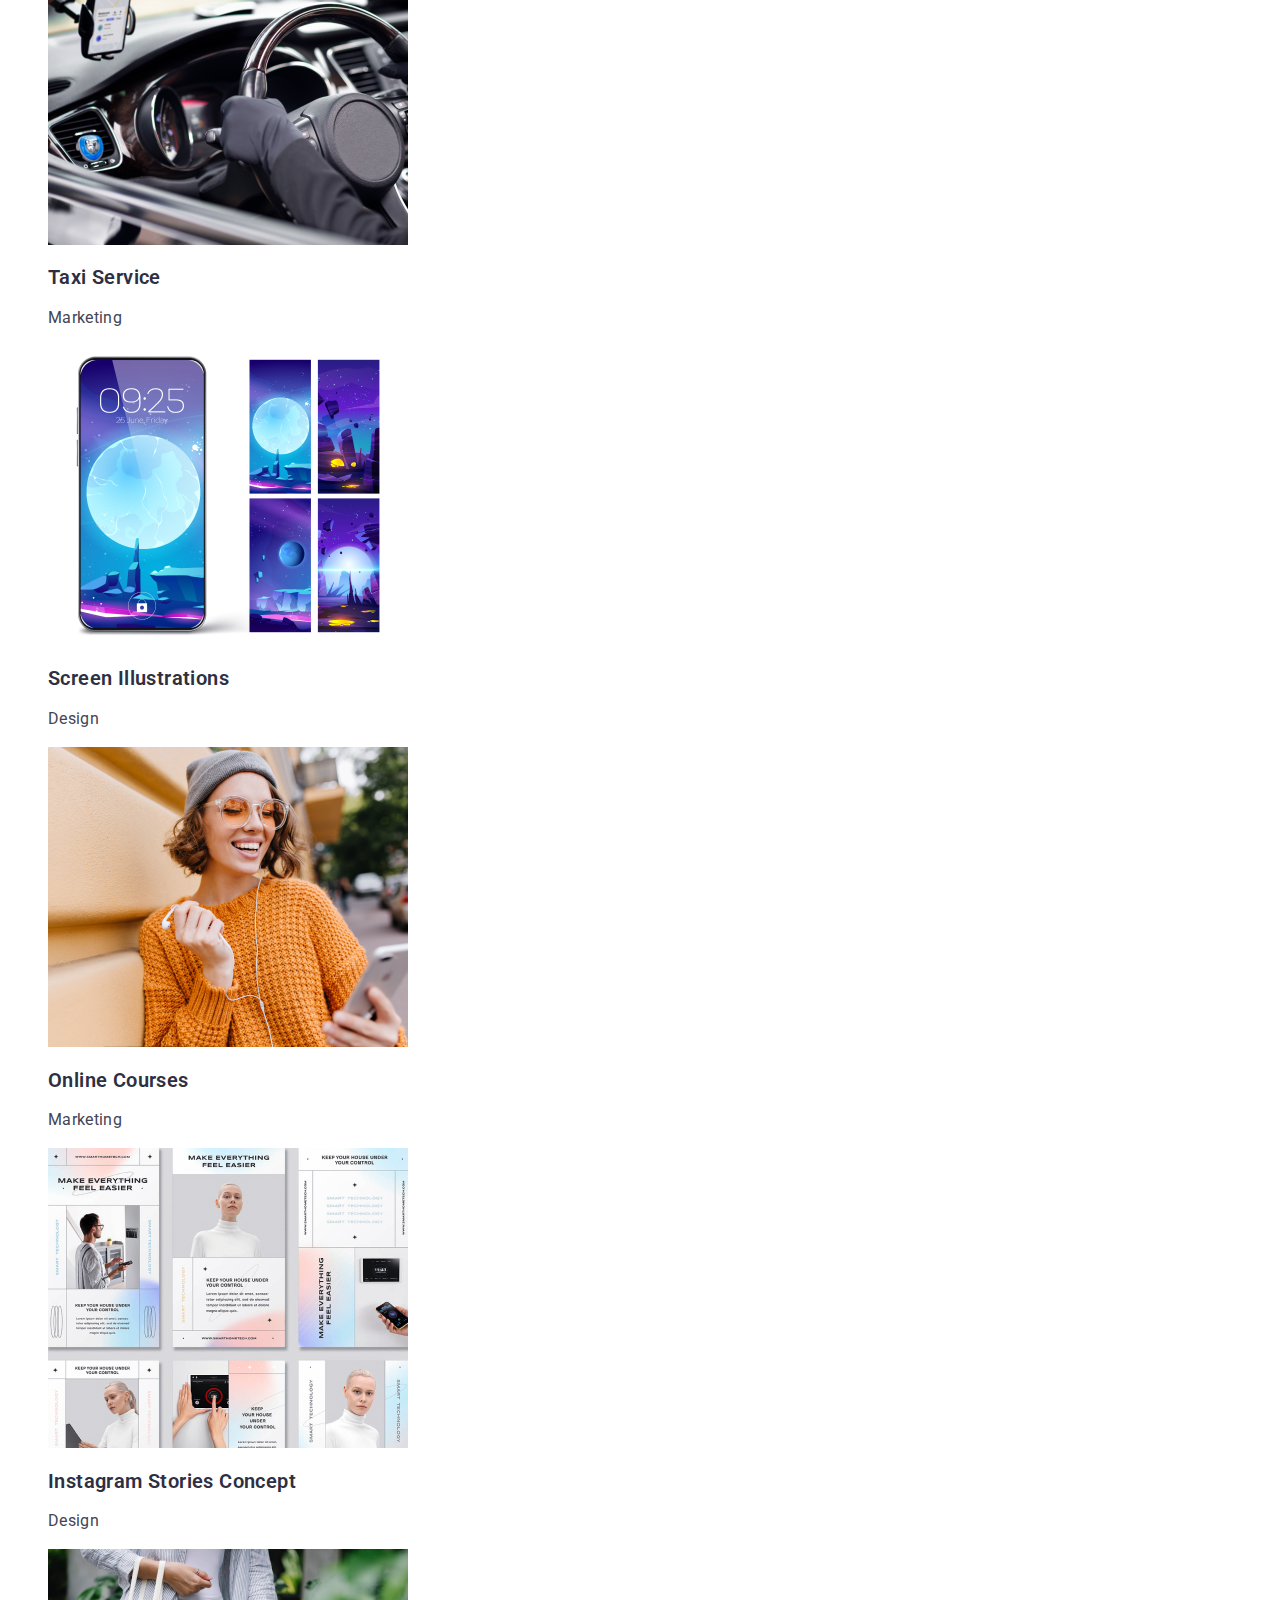
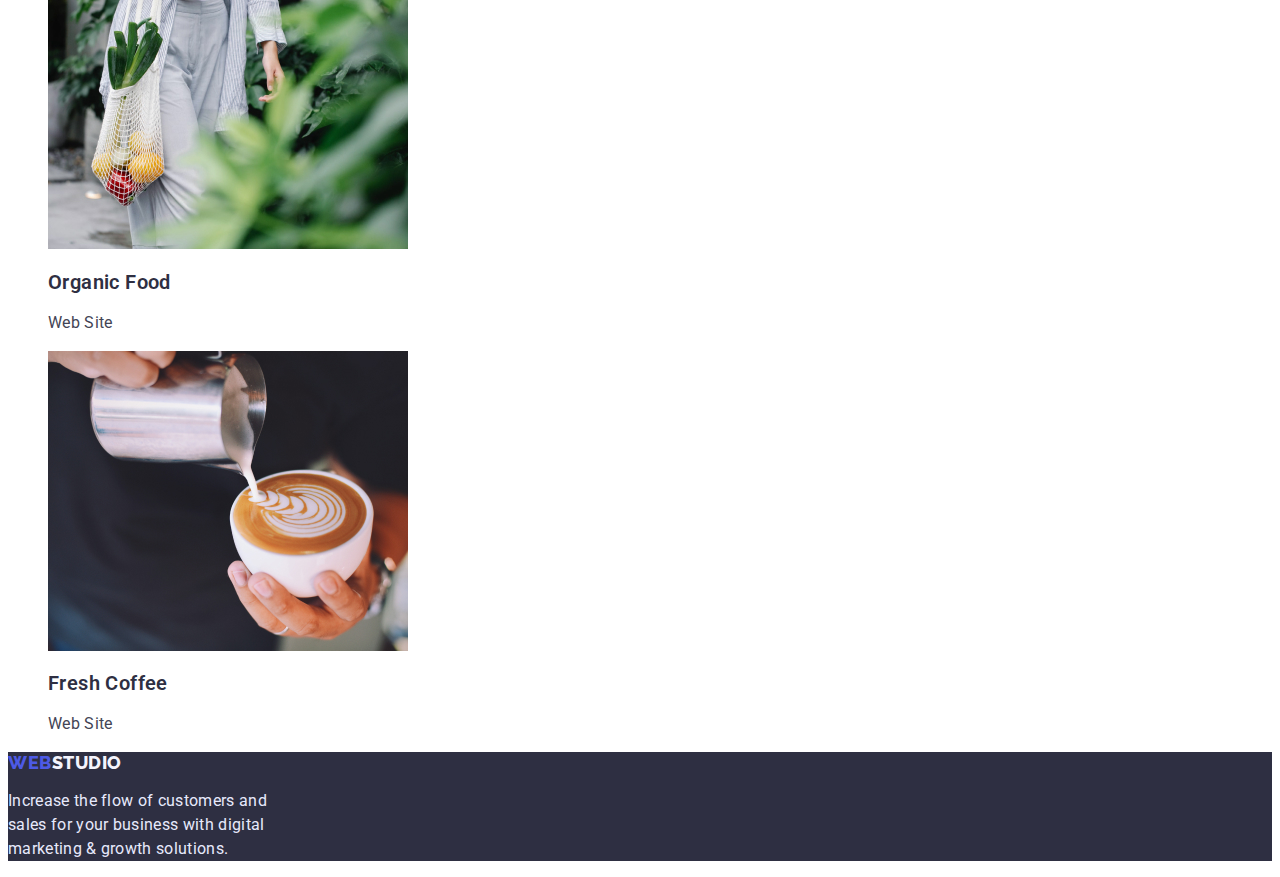
==== commit 767a3138: "Summary" ====
--- a/portfolio.html
+++ b/portfolio.html
@@ -1,18 +1,22 @@
 <!DOCTYPE html>
 <html lang="en">
   <head>
-    <meta charset="UTF-8" >
-    <meta http-equiv="X-UA-Compatible" content="IE=edge" >
-    <meta name="viewport" content="width=device-width, initial-scale=1.0" >
+    <meta charset="UTF-8">
+    <meta http-equiv="X-UA-Compatible" content="IE=edge">
+    <meta name="viewport" content="width=device-width, initial-scale=1.0">
     <title>Portfolio</title>
-    <link href="https://fonts.googleapis.com/css2?family=Raleway:wght@700&family=Roboto:wght@400;500;700;900&display=swap" rel="stylesheet">
+    <link
+      href="https://fonts.googleapis.com/css2?family=Raleway:wght@700&family=Roboto:wght@400;500;700;900&display=swap"
+      rel="stylesheet">
     <link rel="stylesheet" href="css/styles.css">
   </head>
   <body class="body">
     <!-- хедер такий як у індекс -->
     <header class="page-header">
       <nav class="page-nav">
-        <a class="logo link" href="./index.html">WEB<span class="text-logo">STUDIO</span></a>
+        <a class="logo link" href="./index.html"
+          >WEB<span class="text-logo">STUDIO</span></a
+        >
         <ul class="menu list">
           <li class="menu-item">
             <a class="menu-link link" href="./index.html">Studio</a>
@@ -26,8 +30,16 @@
         </ul>
       </nav>
       <ul class="menu-contacts list">
-        <li><a class="contact-phone link" href="mailto:info@devstudio.com">info@devstudio.com</a></li>
-        <li><a class="contact-mail link" href="tel:+110001111111">+11 (000) 111-11-11</a></li>
+        <li>
+          <a class="contact-phone link" href="mailto:info@devstudio.com"
+            >info@devstudio.com</a
+          >
+        </li>
+        <li>
+          <a class="contact-mail link" href="tel:+110001111111"
+            >+11 (000) 111-11-11</a
+          >
+        </li>
       </ul>
     </header>
 
@@ -35,86 +47,114 @@
       <section class="portfolio">
         <!-- зіголовок який потім приховається -->
         <h1 class="hided">What We Do</h1>
-              <!--фільтр робіт-->
-      <ul class="filter-btn list">
-        <li>
-          <button class="btn" type="button">All</button>
-        </li>
-        <li>
-          <button class="btn" type="button">Web Site</button>
-        </li>
-        <li>
-          <button class="btn" type="button">App</button>
-        </li>
-        <li>
-          <button class="btn" type="button">Design</button>
-        </li>
-        <li>
-          <button class="btn" type="button">Marketing</button>
-        </li>
-      </ul>
+        <!--фільтр робіт-->
+        <ul class="filter-btn list">
+          <li>
+            <button class="btn" type="button">All</button>
+          </li>
+          <li>
+            <button class="btn" type="button">Web Site</button>
+          </li>
+          <li>
+            <button class="btn" type="button">App</button>
+          </li>
+          <li>
+            <button class="btn" type="button">Design</button>
+          </li>
+          <li>
+            <button class="btn" type="button">Marketing</button>
+          </li>
+        </ul>
 
-      <ul class="list-works list">
-        <li>
-          <img src="./images/img11.jpg" alt="Bank App screens" >
-          <h2>Banking App Interface Concept</h2>
-          <p class="text">App</p>
-        </li>
-        <li>
-          <img src="./images/img22.jpg" alt="blue ground" width="360" >
-          <h2>Cashless Payment</h2>
-          <p class="text">Marketing</p>
-        </li>
-        <li>
-          <img src="./images/img33.jpg" alt="App for PC and Handy" width="360" >
-          <h2>Meditaion App</h2>
-          <p class="text">App</p>
-        </li>
-        <li>
-          <img src="./images/img44.jpg" alt="Car salon" width="360" >
-          <h2>Taxi Service</h2>
-          <p class="text">Marketing</p>
-        </li>
-        <li>
-          <img src="./images/img55.jpg" alt="Screenlocks" width="360" >
-          <h2>Screen Illustrations</h2>
-          <p class="text">Design</p>
-        </li>
-        <li>
-          <img src="./images/img66.jpg" alt="Girl listen music" width="360" >
-          <h2>Online Courses</h2>
-          <p class="text">Marketing</p>
-        </li>
-        <li>
-          <img
-            src="./images/img77.jpg"
-            alt="Design screens in App"
-            width="360"
-          >
-          <h2>Instagram Stories Concept</h2>
-          <p class="text">Design</p>
-        </li>
-        <li>
-          <img src="./images/img88.jpg" alt="Vegetables in a bag" width="360" >
-          <h2>Organic Food</h2>
-          <p class="text">Web Site</p>
-        </li>
-        <li>
-          <img src="./images/img99.jpg" alt="Making coffee" width="360" >
-          <h2>Fresh Coffee</h2>
-          <p class="text">Web Site</p>
-        </li>
-      </ul>
-
+        <ul class="list-works list">
+          <li>
+            <img class="img" src="./images/img11.jpg" alt="Bank App screens">
+            <h2 class="title-list-works">Banking App Interface Concept</h2>
+            <p class="text">App</p>
+          </li>
+          <li>
+            <img
+              class="img"
+              src="./images/img22.jpg"
+              alt="blue ground"
+              width="360">
+            <h2 class="title-list-works">Cashless Payment</h2>
+            <p class="text">Marketing</p>
+          </li>
+          <li>
+            <img
+              class="img"
+              src="./images/img33.jpg"
+              alt="App for PC and Handy"
+              width="360">
+            <h2 class="title-list-works">Meditaion App</h2>
+            <p class="text">App</p>
+          </li>
+          <li>
+            <img
+              class="img"
+              src="./images/img44.jpg"
+              alt="Car salon"
+              width="360">
+            <h2 class="title-list-works">Taxi Service</h2>
+            <p class="text">Marketing</p>
+          </li>
+          <li>
+            <img
+              class="img"
+              src="./images/img55.jpg"
+              alt="Screenlocks"
+              width="360">
+            <h2 class="title-list-works">Screen Illustrations</h2>
+            <p class="text">Design</p>
+          </li>
+          <li>
+            <img
+              class="img"
+              src="./images/img66.jpg"
+              alt="Girl listen music"
+              width="360">
+            <h2 class="title-list-works">Online Courses</h2>
+            <p class="text">Marketing</p>
+          </li>
+          <li>
+            <img
+              class="img"
+              src="./images/img77.jpg"
+              alt="Design screens in App"
+              width="360">
+            <h2 class="title-list-works">Instagram Stories Concept</h2>
+            <p class="text">Design</p>
+          </li>
+          <li>
+            <img
+              class="img"
+              src="./images/img88.jpg"
+              alt="Vegetables in a bag"
+              width="360">
+            <h2 class="title-list-works">Organic Food</h2>
+            <p class="text">Web Site</p>
+          </li>
+          <li>
+            <img
+              class="img"
+              src="./images/img99.jpg"
+              alt="Making coffee"
+              width="360">
+            <h2 class="title-list-works">Fresh Coffee</h2>
+            <p class="text">Web Site</p>
+          </li>
+        </ul>
       </section>
-      
-
     </main>
     <!-- футер такий як у індекс -->
     <footer class="page-footer">
-      <a class="logo-footer link" href="./index.html">WEB<span class="text-logo-footer">STUDIO</span></a>
+      <a class="logo-footer link" href="./index.html"
+        >WEB<span class="text-logo-footer">STUDIO</span></a
+      >
       <p class="text-footer">
-        Increase the flow of customers and <br> sales for your business with digital <br>
+        Increase the flow of customers and <br>
+        sales for your business with digital <br>
         marketing & growth solutions.
       </p>
     </footer>
--- a/css/styles.css
+++ b/css/styles.css
@@ -22,43 +22,43 @@
     background-color: #fff;
 }
 .logo {
-color: #4D5AE5;
-font-family: 'Raleway';
-font-weight: 800;
-font-size: 18px;
-line-height: 1.33;
-display: flex;
-align-items: center;
-letter-spacing: 0.03em;
-text-transform: uppercase;
+    color: var(--primary-brand);
+    font-family: 'Raleway';
+    font-weight: 800;
+    font-size: 18px;
+    line-height: 1.33;
+    display: flex;
+    align-items: center;
+    letter-spacing: 0.03em;
+    text-transform: uppercase;
 }
 .text-logo {
-    color: #2E2F42;
+    color: var(--dark);
 }
 .menu-link {
-font-weight: 600;
-font-size: 16px;
-line-height: 24px;
-letter-spacing: 1.5;
-color: var(--dark);
+    font-weight: 600;
+    font-size: 16px;
+    line-height: 24px;
+    letter-spacing: 1.5;
+    color: var(--dark);
 }
 .contact-phone {
-font-weight: 400;
-font-size: 16px;
-line-height: 1.5;
-letter-spacing: 0.02em;
-color: var(--text-col);
+    font-weight: 400;
+    font-size: 16px;
+    line-height: 1.5;
+    letter-spacing: 0.02em;
+    color: var(--text-col);
 }
 .contact-phone:hover,
 .contact-phone:focus {
     color: var(--primary-brand)
 }
 .contact-mail {
-font-weight: 400;
-font-size: 16px;
-line-height: 1.5;
-letter-spacing: 0.02em;
-color: var(--text-col);
+    font-weight: 400;
+    font-size: 16px;
+    line-height: 1.5;
+    letter-spacing: 0.02em;
+    color: var(--text-col);
 }
 .contact-mail:hover,
 .contact-mail:focus {
@@ -69,23 +69,23 @@
     background-color: var(--dark);  
   }
 .hero-title {
-      color: #FFFFFF;;
-  font-weight: 600;
-  font-size: 56px;
-  line-height: 1.1;
-  text-align: center;
-  letter-spacing: 0.02em;
+    color: #FFFFFF;;
+    font-weight: 600;
+    font-size: 56px;
+    line-height: 1.1;
+    text-align: center;
+    letter-spacing: 0.02em;
   }
 
 .btn {
-font-weight: 600;
-font-size: 16px;
-line-height: 1.19;
-display: flex;
-align-items: center;
-letter-spacing: 0.04em;
-color: #FFFFFF;
-cursor: pointer;
+    font-weight: 600;
+    font-size: 16px;
+    line-height: 1.19;
+    display: flex;
+    align-items: center;
+    letter-spacing: 0.04em;
+    color: #FFFFFF;
+    cursor: pointer;
 }
 .btn:hover,
 .btn:focus {
@@ -105,7 +105,7 @@
     text-align: center;
     letter-spacing: 0.02em;
     text-transform: capitalize;
-    color: #2E2F42;
+    color: var(--dark);
 }
 
 .works-title {
@@ -113,7 +113,7 @@
     font-size: 20px;
     line-height: 1.2;
     letter-spacing: 0.02em;
-    color: #2E2F42; 
+    color: var(--dark); 
 }
 .team-title {
     font-weight: 600;
@@ -121,25 +121,25 @@
     line-height: 1.2;
     letter-spacing: 0.02em;
     text-align: center;
-    color: #2E2F42;
+    color: var(--dark);
 }
 .text {
-font-weight: 400;
-font-size: 16px;
-line-height: 1.5;
-letter-spacing: 0.02em;
-color: #434455;
+    font-weight: 400;
+    font-size: 16px;
+    line-height: 1.5;
+    letter-spacing: 0.02em;
+    color: var(--text-col);
 }
 .team-text {
-font-weight: 400;
-font-size: 16px;
-line-height: 1.5;
-text-align: center;
-letter-spacing: 0.02em;
-color: #434455;
+    font-weight: 400;
+    font-size: 16px;
+    line-height: 1.5;
+    text-align: center;
+    letter-spacing: 0.02em;
+    color: var(--text-col);
 }
 .section-team {
- background-color: var(--light);
+    background-color: var(--light);
 }
 .page-footer {
     background-color: var(--dark);
@@ -153,7 +153,7 @@
     align-items: center;
     letter-spacing: 0.03em;
     text-transform: uppercase;
-    color: #4D5AE5;
+    color: var(--primary-brand);
 }
 .text-logo-footer {
     font-family: 'Raleway';
@@ -164,14 +164,21 @@
     align-items: center;
     letter-spacing: 0.03em;
     text-transform: uppercase;
-    color: #4D5AE5;
+    color: var(--light);
 }
 .text-footer {
     font-weight: 400;
     font-size: 16px;
     line-height: 1.5;
     letter-spacing: 0.02em;
-    color: #E7E9FC;
+    color: var(--accent);
+}
+.title-list-works {
+    font-weight: 600;
+    font-size: 20px;
+    line-height: 1.2;
+    letter-spacing: 0.02em;
+    color: var(--dark);
 }
 
 
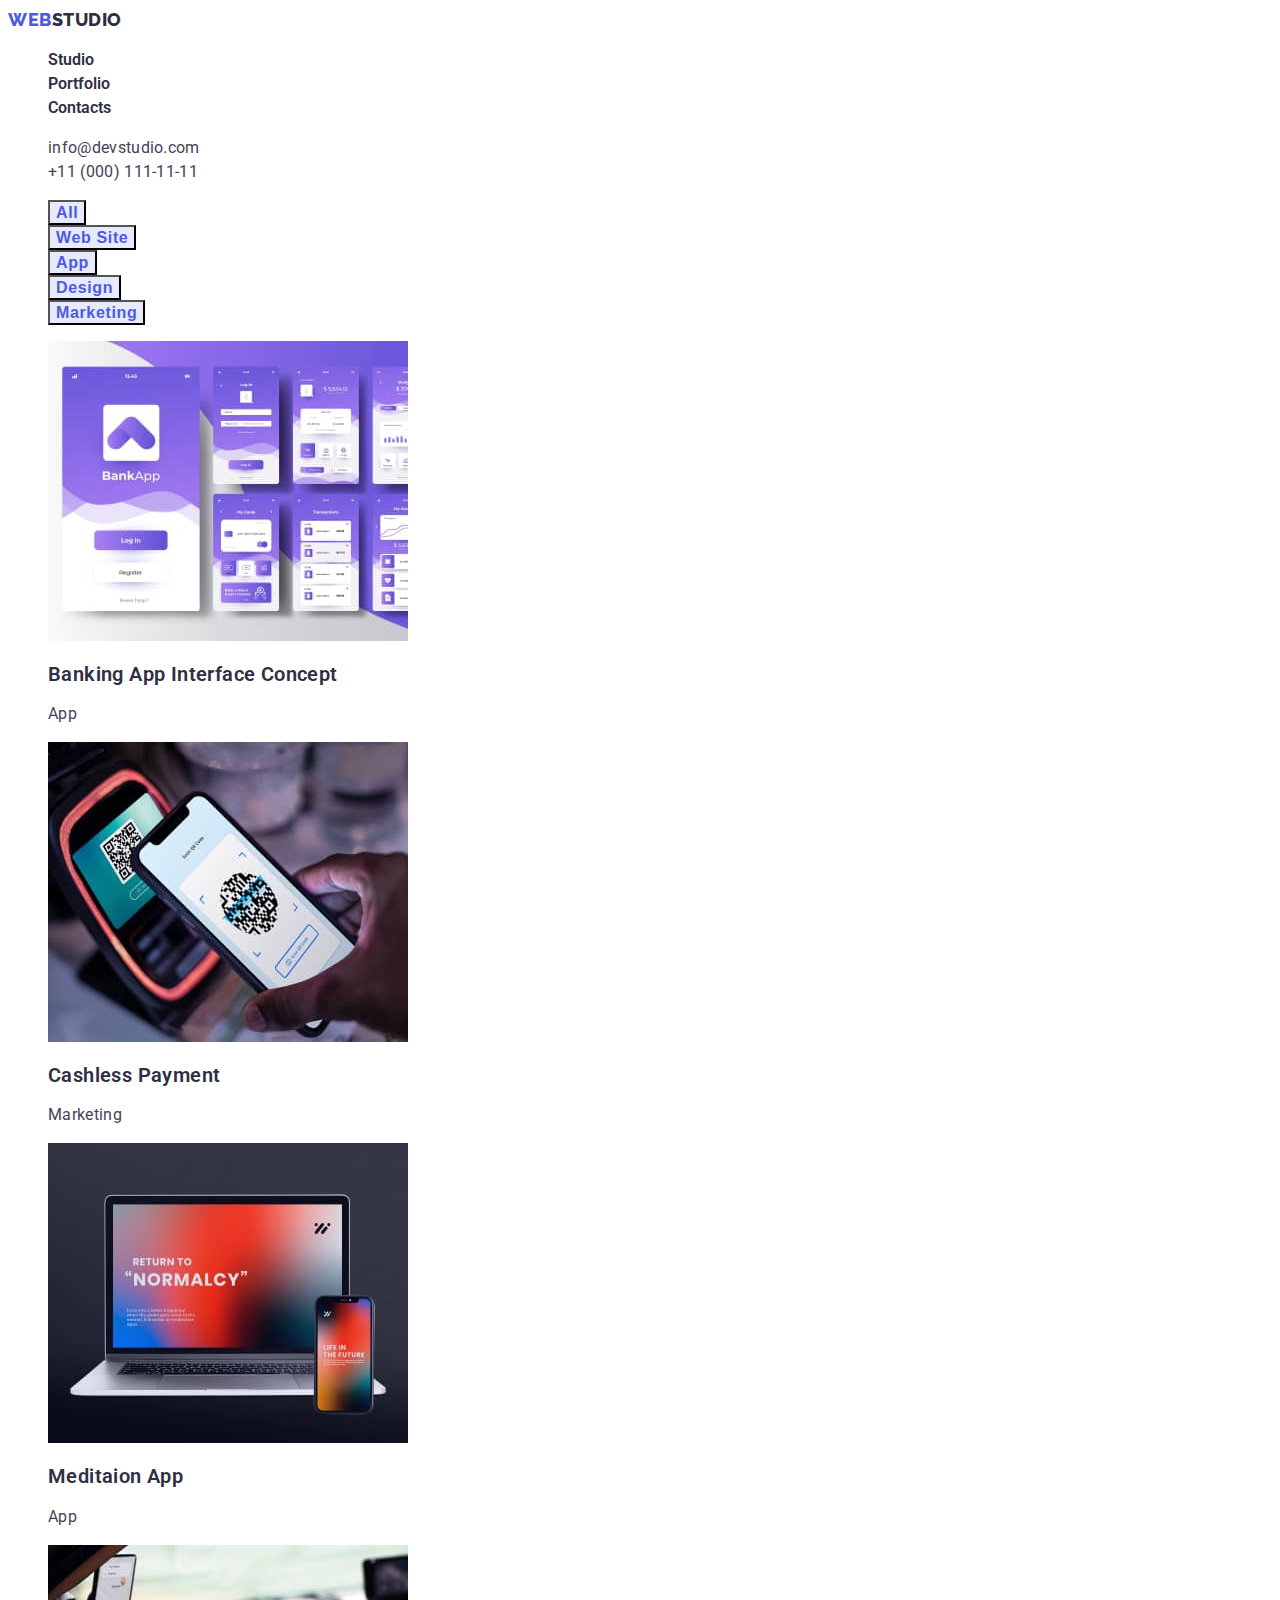
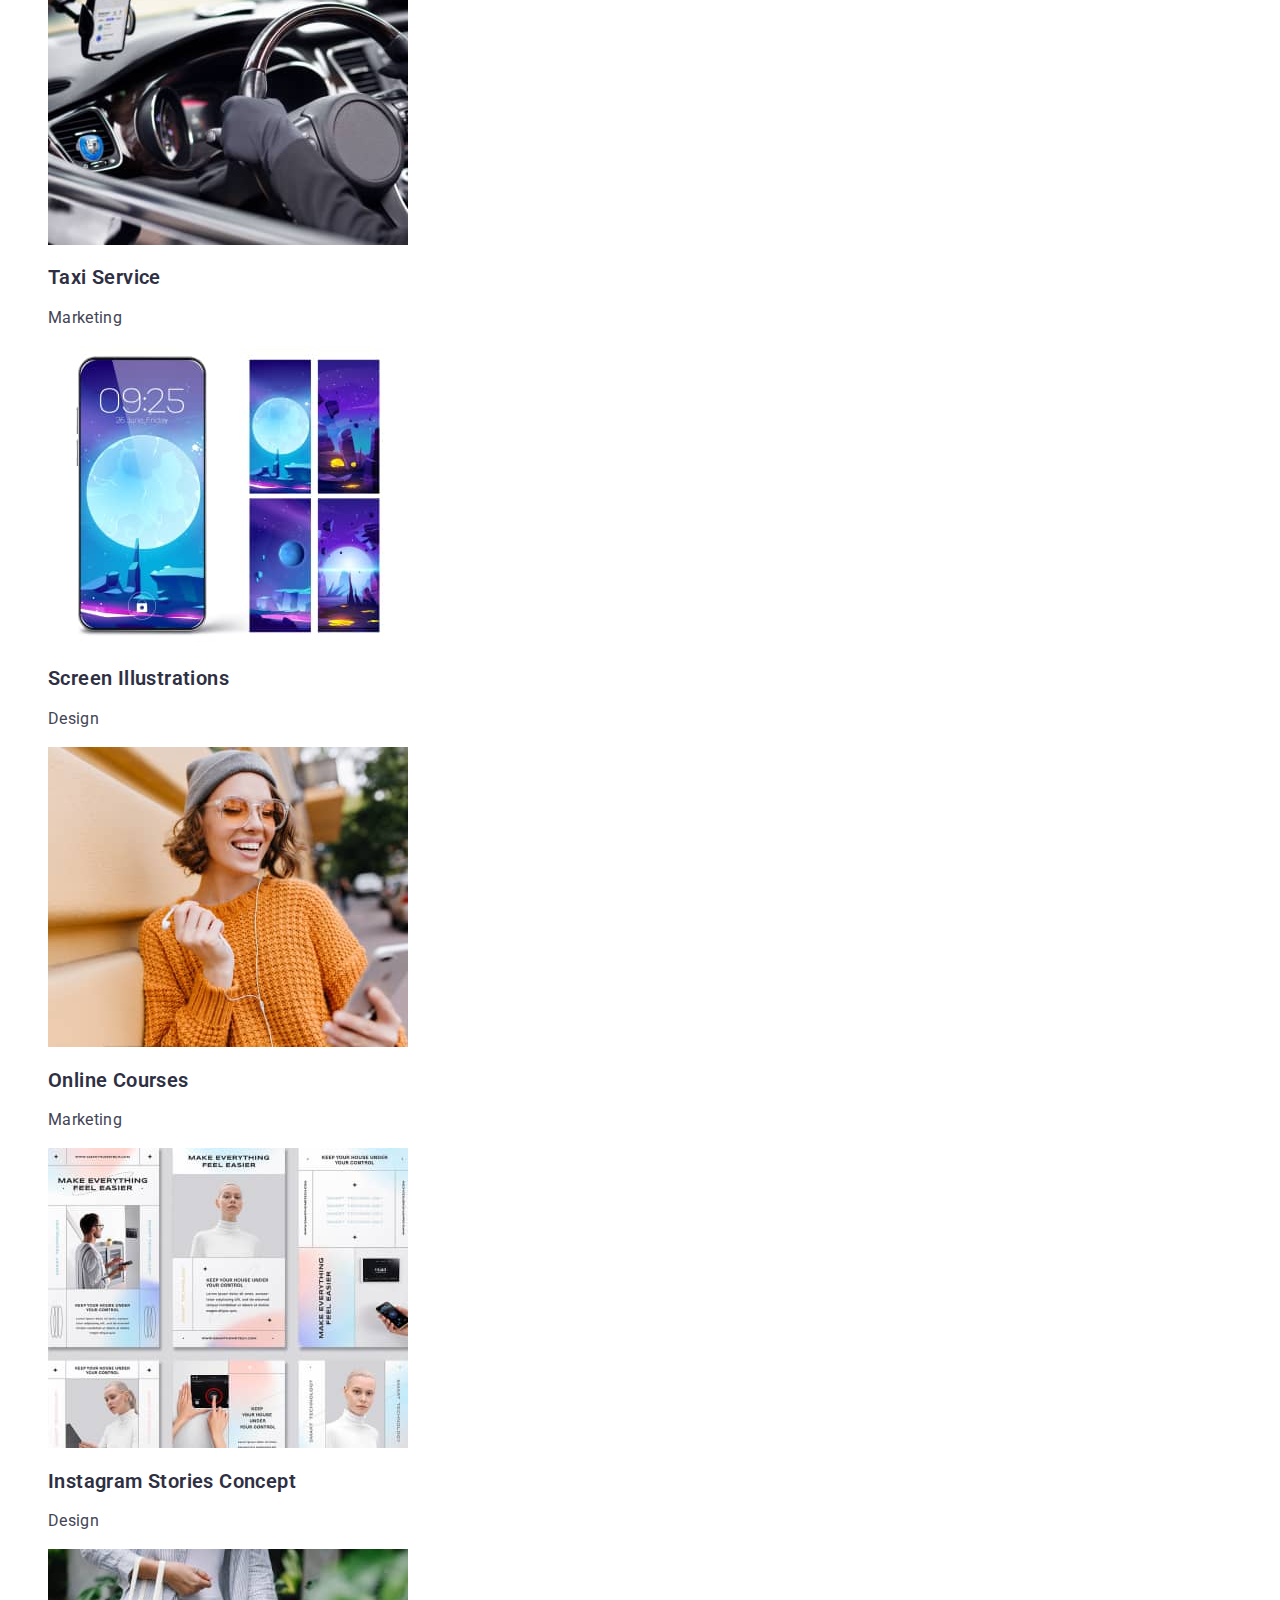
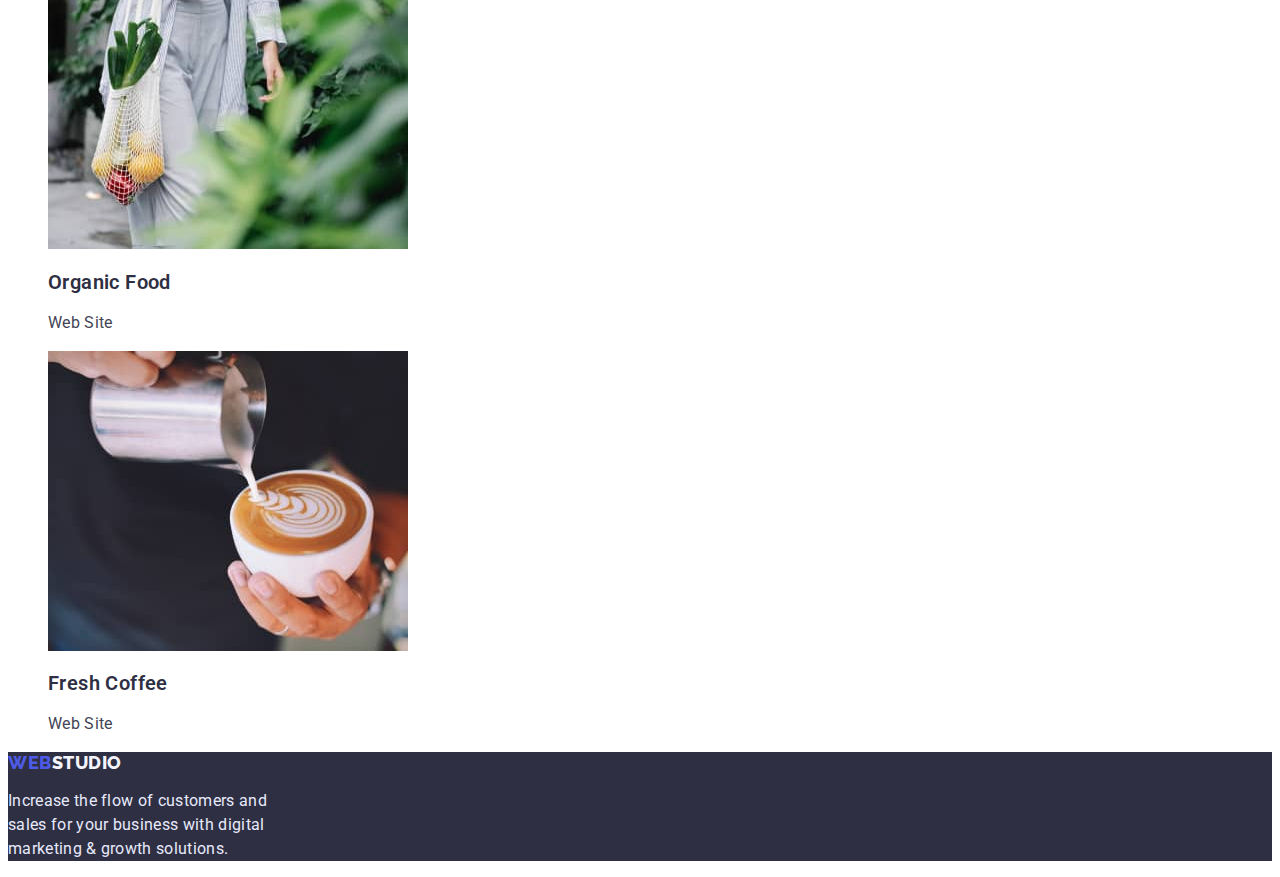
==== commit 24dd1fb0: "Summary" ====
--- a/portfolio.html
+++ b/portfolio.html
@@ -15,8 +15,7 @@
     <header class="page-header">
       <nav class="page-nav">
         <a class="logo link" href="./index.html"
-          >WEB<span class="text-logo">STUDIO</span></a
-        >
+          >WEB<span class="text-logo">STUDIO</span></a>
         <ul class="menu list">
           <li class="menu-item">
             <a class="menu-link link" href="./index.html">Studio</a>
@@ -68,81 +67,102 @@
 
         <ul class="list-works list">
           <li>
-            <img class="img" src="./images/img11.jpg" alt="Bank App screens">
-            <h2 class="title-list-works">Banking App Interface Concept</h2>
-            <p class="text">App</p>
+            <a class="link" href="">
+              <img
+                class="img"
+                src="./images/img11.jpg"
+                alt="Bank App screens">
+              <h2 class="title-list-works">Banking App Interface Concept</h2>
+              <p class="text">App</p>
+            </a>
           </li>
           <li>
-            <img
-              class="img"
-              src="./images/img22.jpg"
-              alt="blue ground"
-              width="360">
-            <h2 class="title-list-works">Cashless Payment</h2>
-            <p class="text">Marketing</p>
+            <a class="link" href="">
+              <img
+                class="img"
+                src="./images/img22.jpg"
+                alt="blue ground"
+                width="360">
+              <h2 class="title-list-works">Cashless Payment</h2>
+              <p class="text">Marketing</p>
+            </a>
           </li>
           <li>
-            <img
-              class="img"
-              src="./images/img33.jpg"
-              alt="App for PC and Handy"
-              width="360">
-            <h2 class="title-list-works">Meditaion App</h2>
-            <p class="text">App</p>
+            <a class="link" href="">
+              <img
+                class="img"
+                src="./images/img33.jpg"
+                alt="App for PC and Handy"
+                width="360">
+              <h2 class="title-list-works">Meditaion App</h2>
+              <p class="text">App</p>
+            </a>
           </li>
           <li>
-            <img
-              class="img"
-              src="./images/img44.jpg"
-              alt="Car salon"
-              width="360">
-            <h2 class="title-list-works">Taxi Service</h2>
-            <p class="text">Marketing</p>
+            <a class="link" href="">
+              <img
+                class="img"
+                src="./images/img44.jpg"
+                alt="Car salon"
+                width="360">
+              <h2 class="title-list-works">Taxi Service</h2>
+              <p class="text">Marketing</p>
+            </a>
           </li>
           <li>
-            <img
-              class="img"
-              src="./images/img55.jpg"
-              alt="Screenlocks"
-              width="360">
-            <h2 class="title-list-works">Screen Illustrations</h2>
-            <p class="text">Design</p>
+            <a class="link" href="">
+              <img
+                class="img"
+                src="./images/img55.jpg"
+                alt="Screenlocks"
+                width="360">
+              <h2 class="title-list-works">Screen Illustrations</h2>
+              <p class="text">Design</p>
+            </a>
           </li>
           <li>
-            <img
-              class="img"
-              src="./images/img66.jpg"
-              alt="Girl listen music"
-              width="360">
-            <h2 class="title-list-works">Online Courses</h2>
-            <p class="text">Marketing</p>
+            <a class="link" href="">
+              <img
+                class="img"
+                src="./images/img66.jpg"
+                alt="Girl listen music"
+                width="360">
+              <h2 class="title-list-works">Online Courses</h2>
+              <p class="text">Marketing</p>
+            </a>
           </li>
           <li>
-            <img
-              class="img"
-              src="./images/img77.jpg"
-              alt="Design screens in App"
-              width="360">
-            <h2 class="title-list-works">Instagram Stories Concept</h2>
-            <p class="text">Design</p>
+            <a class="link" href="">
+              <img
+                class="img"
+                src="./images/img77.jpg"
+                alt="Design screens in App"
+                width="360">
+              <h2 class="title-list-works">Instagram Stories Concept</h2>
+              <p class="text">Design</p>
+            </a>
           </li>
           <li>
-            <img
-              class="img"
-              src="./images/img88.jpg"
-              alt="Vegetables in a bag"
-              width="360">
-            <h2 class="title-list-works">Organic Food</h2>
-            <p class="text">Web Site</p>
+            <a class="link" href="">
+              <img
+                class="img"
+                src="./images/img88.jpg"
+                alt="Vegetables in a bag"
+                width="360">
+              <h2 class="title-list-works">Organic Food</h2>
+              <p class="text">Web Site</p>
+            </a>
           </li>
           <li>
-            <img
-              class="img"
-              src="./images/img99.jpg"
-              alt="Making coffee"
-              width="360">
-            <h2 class="title-list-works">Fresh Coffee</h2>
-            <p class="text">Web Site</p>
+            <a class="link" href="">
+              <img
+                class="img"
+                src="./images/img99.jpg"
+                alt="Making coffee"
+                width="360">
+              <h2 class="title-list-works">Fresh Coffee</h2>
+              <p class="text">Web Site</p>
+            </a>
           </li>
         </ul>
       </section>
@@ -150,8 +170,7 @@
     <!-- футер такий як у індекс -->
     <footer class="page-footer">
       <a class="logo-footer link" href="./index.html"
-        >WEB<span class="text-logo-footer">STUDIO</span></a
-      >
+        >WEB<span class="text-logo-footer">STUDIO</span></a>
       <p class="text-footer">
         Increase the flow of customers and <br>
         sales for your business with digital <br>
--- a/css/styles.css
+++ b/css/styles.css
@@ -6,10 +6,11 @@
 --accent : #E7E9FC;
 --light : #F4F4FD;
 --success : #31D0AA;
+--pure-white : #FFFFFF;
 }
 body {
     font-family: 'Roboto', sans-serif;
-    background-color: #ffffff;
+    background-color: var(--pure-white);
 }
 
 .list {
@@ -19,7 +20,7 @@
     text-decoration: none;
 }
 .page-header {
-    background-color: #fff;
+    background-color: var(--pure-white);
 }
 .logo {
     color: var(--primary-brand);
@@ -69,7 +70,7 @@
     background-color: var(--dark);  
   }
 .hero-title {
-    color: #FFFFFF;;
+    color: var(--pure-white);
     font-weight: 600;
     font-size: 56px;
     line-height: 1.1;
@@ -78,19 +79,19 @@
   }
 
 .btn {
+    color: var(--primary-brand);
+    background-color: var(--accent);
     font-weight: 600;
     font-size: 16px;
     line-height: 1.19;
     display: flex;
     align-items: center;
     letter-spacing: 0.04em;
-    color: #FFFFFF;
     cursor: pointer;
 }
-.btn:hover,
-.btn:focus {
+.btn:active {
     background-color: var(--primary-brand);
-    color: #ffffff;
+    color: var(--pure-white);
 }
 .filter-btn {
     
@@ -182,6 +183,3 @@
 }
 
 
-
-
-
